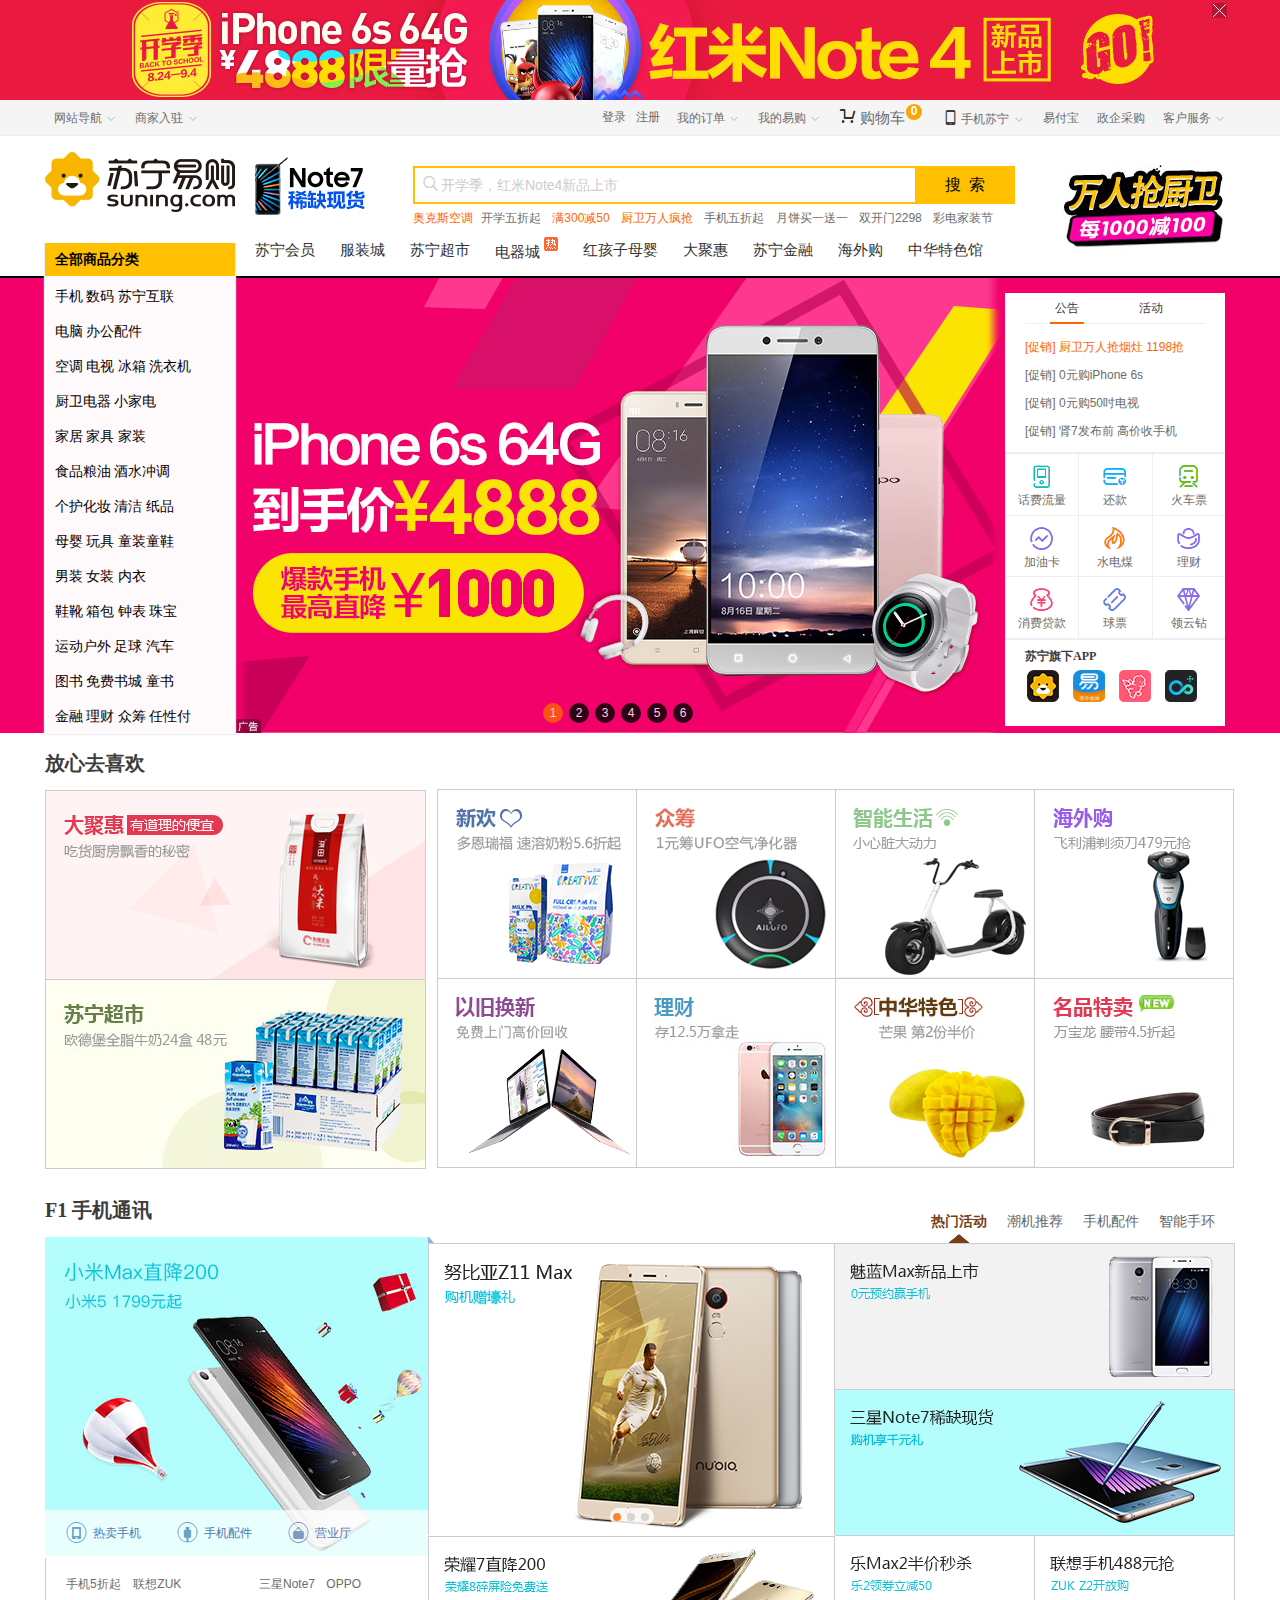
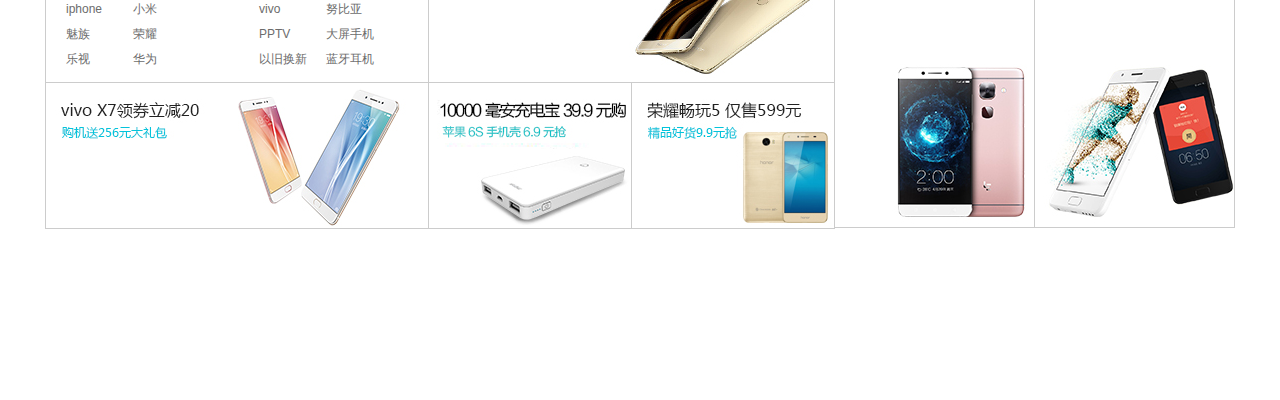
==== index.html @ fe21fd58 "提交文件" ====
<!DOCTYPE html>
<html lang="en">
<head>
	<meta charset="UTF-8">
	<title>my suning</title>
	<meta name="keywords" content="苏宁易购">
	<meta name="description" content="苏宁易购(Suning.com)网上商城 - 苏宁云商综合网上购物商城，销售传统家电、通讯数码、电脑、家居百货、服装服饰、母婴、图书、食品、保险、旅行、充值等数万类商品和服务。正品行货,全国联保,本地配送,货到付款。省钱放心上苏宁网上商城(原苏宁电器）,尽享购物乐趣！">
	<link rel="shortcut icon" href="favicon.ico">
	<link type="text/css" rel="stylesheet" href="css/index.css">
	<link type="text/css" rel="stylesheet" href="css/reset.css">
	<link rel="stylesheet" href="css/floor.css">
	<link rel="stylesheet" href="css/tolike.css">
	<script src='js/jquery-1.11.3.js'></script>
	<script src='js/jQuery_slider_index.js'></script>
	<script src='js/index.js'></script>
</head>
<body>
	<!-- 通栏广告开始 -->
	<div class="top_ad_wrapper">
		<div class="top_ad">
			<img src="img/top_ad.png">
		</div>
		<span class="close-btn"></span>
	</div>
	<!-- 通栏广告结束 -->

	<!-- 头部导航开始 -->
	<div class="user-nav-wrapper">
		<div class="user-nav" id="user-nav">
			<ul class="user-nav-left">
				<li class="menu">
					<div class="user-nav-inner">
						<a href="javascript:void(0);" class="wzdh"><span>网站导航</span> <span class="icon arr-btn">&#xe62b;</span></a>
					</div>
					<div class="submenu sitemap">
						<div class="nav-list-wrapper">
							<span class="closefont close-btn">&#xe605;</span>
							<div class="nav-list">
								<div class="nav-list-title">
									<h4>特色购物</h4>
								</div>
								<div class="nav-list-content">
									<ul>
										<li><a href="">苏宁互联</a></li>
										<li><a href="">苏宁达人</a></li>
										<li><a href="">苏宁V购</a></li>
										<li><a href="">苏宁卡</a></li>
										<li><a href="">海外购</a></li>
										<li><a href="">企业采购</a></li>
										<li><a href="">大聚会 <i class="hot"></i></a></li>
										<li><a href="">免费试用</a></li>
										<li><a href="">视频购物</a></li>
										<li><a href="">办公直通车</a></li>
										<li><a href="">以旧换新</a></li>
										<li><a href="">新发现</a></li>
										<li><a href="">二手优品</a></li>
									</ul>
								</div>
							</div>
							<div class="nav-list">
								<div class="nav-list-title">
									<h4>主题频道</h4>
								</div>
								<div class="nav-list-content">
									<ul>
										<li><a href="">电器城</a></li>
										<li><a href="">苏宁超市</a></li>
										<li><a href="">手机</a></li>
										<li><a href="">运动馆 <i class="hot"></i></a></li><br>
										<li><a href="">图书</a></li>
										<li><a href="">红孩子母婴</a></li>
										<li><a href="">美妆个护</a></li>
										<li><a href="">电脑</a></li><br>
										<li><a href="">服装城</a></li>
										<li><a href="">智能生活</a></li>
										<li><a href="">家装馆</a></li>
										<li><a href="">汽车用品</a></li>
										<li><a href="">苏宁热卖 <i class="hot"></i></a></li>
										<li><a href="">排行榜</a></li>
									</ul>
								</div>
							</div>
							<div class="nav-list">
								<div class="nav-list-title">
									<h4>生活助手</h4>
								</div>
								<div class="nav-list-content">
									<ul>
										<li><a href="">零钱包 <i class="hot"></i></a></li>
										<li><a href="">手机充值</a></li>
										<li><a href="">火车票</a></li>
										<li><a href="">转账还款</a></li>
										<li><a href="">约服务</a></li>
										<li><a href="">水电煤</a></li>
										<li><a href="">保险</a></li>
										<li><a href="">机票</a></li>
										<li><a href="">门店查询</a></li>
									</ul>
								</div>
							</div>
							<div class="nav-list">
								<div class="nav-list-title">
									<h4>会员服务</h4>
								</div>
								<div class="nav-list-content">
									<ul>
										<li><a href="">会员联盟 <i class="hot"></i></a></li>
										<li><a href="">苏宁社区</a></li>
										<li><a href="">延长保修</a></li>
										<li><a href="">免费书城</a></li>
										<li><a href="">易付宝</a></li>
										<li><a href="">苏宁理财</a></li>
										<li><a href="">苏宁金融</a></li>				
									</ul>
								</div>
							</div>
							<div class="nav-list morehot">
								<div class="nav-list-title">
									<h4>更多热点</h4>
								</div>
								<div class="nav-list-content">
									<ul>
										<li><a href="">PPTV</a></li>
										<li><a href="">客户端</a></li>
										<li><a href="">商家入驻 <i class="hot"></i></a></li>
										<li><a href="">苏宁众包</a></li>
										<li><a href="">苏宁联盟</a></li>
										<li><a href="">用户体验</a></li>
										<li><a href="">公益频道</a></li>			
										<li><a href="">校园先锋</a></li>			
										<li><a href="">苏宁加盟</a></li>			
										<li><a href="">苏宁云</a></li>			
										<li><a href="">苏宁足球</a></li>			
									</ul>
								</div>
							</div>
						</div>
					</div>
				</li>
				<li class="menu">
					<div class="user-nav-inner">
						<a href=""><span>商家入驻</span> <span class="icon arr-btn">&#xe62b;</span></a>
					</div>
					<div class="submenu shangjia">
						<div class="nav-list" style="border:0 none;">
							<div class="nav-list-content">
								<ul>
									<li><a href="">商家工具</a></li>
									<li><a href="">金融中心</a></li>
									<li><a href="">商家论坛</a></li>
									<li><a href="">培训中心</a></li>
									<li><a href="">增值服务</a></li>
								</ul>
							</div>
						</div>				
					</div>
				</li>
			</ul>
			<ul class="user-nav-right">
				<li class="menu login-wrap">
					<div class="user-nav-inner login">
						<a href="#"> 登录 </a>&nbsp; 
						<a href="#"> 注册 </a>
					</div>
				</li>
				<li class="menu">
					<div class="user-nav-inner">
						<a href="#"><span>我的订单</span> <span class="icon arr-btn">&#xe62b;</span></a>
					</div>
					<div class="submenu order">
						<div class="nav-list">
							<div class="nav-list-content">
								<ul>
									<li><a href="">待支付</a></li>
									<li><a href="">待收货</a></li>
									<li><a href="">待评价</a></li>
									<li><a href="">修改订单</a></li>
								</ul>
							</div>
						</div>				
					</div>
				</li>
				<li class="menu">
					<div class="user-nav-inner">
						<a href="#"><span>我的易购</span> <span class="icon arr-btn">&#xe62b;</span></a>
					</div>
					<div class="submenu myyigou">
						<div class="nav-list">
							<div class="nav-list-content">
								<ul>
									<li><a href=""><img src="./img/0000000000_01_60x60.jpg" alt=""></a></li>
									<li><a href="">请登录</a></li>
									<li class="daka"><a href="">点击打卡</a></li>
									<li><a href="">我的二手</a></li>
									<li><a href="">我的收藏</a></li>
									<li><a href="">我的金融</a></li>
									<li class="lianmeng"><a href="">会员联盟</a></li>
									<li><a href="">我的任性付</a></li>
									<li><a href="">我的优惠券</a></li>
								</ul>
							</div>
						</div>				
					</div>
				</li>
				<li class="cart-wrap">
					<div class="user-nav-inner">
						<a href="#" class="cart">
							<i></i>
							<span>购物车</span>
						</a>
						<span class="mark"><b>0</b></span>
					</div>
				</li>
				<li class="menu">
					<div class="user-nav-inner">
						<i class="phoneico">&#xe7eb;</i>						
						<a href="#"><span>手机苏宁</span> <span class="icon arr-btn">&#xe62b;</span></a>
					</div>
					<div class="submenu phonesuning">
						<div class="nav-list">
							<div class="nav-list-content">
								<ul>
									<li>
										<img src="./img/sn-top-code.png" alt="">
										<p>下载苏宁易购APP</p>
										<img src="./img/aoyun-text.jpg" alt="">
									</li>
									<li>
										<img src="./img/yfb-top-code.png" alt="">
										<p>扫一扫</p>
										<p>下载易付宝APP</p>
									</li>
								</ul>
								<div class="line"></div>
							</div>
						</div>				
					</div>
				</li>
				<li>
					<div class="user-nav-inner">
						<a href="#"><span>易付宝</span></a>
					</div>
				</li>
				<li>
					<div class="user-nav-inner">
						<a href=""><span>政企采购</span></a>
					</div>
				</li>
				<li class="menu">
					<div class="user-nav-inner">
					<a href="javascript:void(0);"><span>客户服务</span> <span class="icon arr-btn">&#xe62b;</span></a>
					</div>
					<div class="submenu kf">
						<div class="nav-list">
							<div class="nav-list-content">
								<ul>
									<li><a href="">帮助中心</a></li>
									<li><a href="">帮客预约</a></li>
									<li><a href="">查找门店</a></li>
									<li><a href="">退换货</a></li>
									<li><a href="">建议反馈</a></li>
									<li><a href="">在线咨询</a></li>
								</ul>
							</div>
						</div>				
					</div>
				</li>
			</ul>
		</div>
	</div>
	<!-- 头部导航结束 -->
	
	<!-- 搜索栏开始 -->
	<div class="search-wrapper"> 
	
			<div class="search-center" id="search-center">

				<!-- logo开始 -->
				<div class="logo">
					<h1><a href="">苏宁易购</a></h1>
					<h2><a href="">苏宁易购</a></h2>
				</div>
				<!--logo结束 -->

				<div class="search-box1 tb" id="search-box">
					<div class="search-box2">
						<div class="search-box3">
							<form action="">
								<input type="text" name="q" id="q" autocomplete="off" value="">
								<input type="submit" value="搜&nbsp;&nbsp;索" id="search-btn">
							</form>
							<span class="sale"> 开学季，红米Note4新品上市</span>
							<em class="glass">&#xe60f;</em>
						</div>
						<div class="search-option" id="search-option">
							<div class="history">
								<ul>
									<li class="title">最近搜索</li>	
									<li>
										<i></i>
									</li>	
								</ul>
							</div>
							<div class="hot">
								<ul>
									<li class="title">
										<span>正在热搜中</span>
										<i class="closefont">&#xe605;</i>
									</li>
									<li><a href="">三星Note7</a></li>
									<li><a href="">海信彩电</a></li>
									<li><a href="">洗衣机</a></li>
									<li><a href="">平板电脑</a></li>
									<li><a href="">月饼</a></li>
									<li><a href="">空调</a></li>
									<li><a href="">冰箱</a></li>
									<li><a href="">荣耀8</a></li>
									<li><a href="">纸尿裤</a></li>
									<li><a href="">抽纸</a></li>
									<li><a href="">餐桌</a></li>
									<li><a href="">微波炉</a></li>
									<li><a href="">洗发水</a></li>
									<li><a href="">单反</a></li>
									<li><a href="">奶粉</a></li>
									<li><a href="">小米电视</a></li>
									<li><a href="">笔记本</a></li>
									<li><a href="">抽烟机</a></li>
									<li><a href="">行车记录仪</a></li>
									<li><a href="">燃气热水器</a></li>
									<li><a href="">电饭煲</a></li>
								</ul>
							</div>
						</div>
					</div>
					<div class="search-example">
						<div class="tb-example">
						<a href="#" class="chengse">奥克斯空调</a
						><a href="#">开学五折起</a>
						<a href="#" class="chengse">满300减50</a>
						<a href="#" class="chengse">厨卫万人疯抢</a>
						<a href="#">手机五折起</a>
						<a href="#">月饼买一送一</a>
						<a href="#">双开门2298</a>
						<a href="#">彩电家装节</a></div>
					</div>
				</div>
				
				<a href="" class="search-ad"><img src="./img/147272407895040782.jpg" alt=""></a>
			</div>
			

	</div>
	<!-- 搜索栏结束 -->

	<!-- 主体部分开始 -->
	<div class="main-wrapper">
		<div class="main">
			<!-- 左侧分类开始 -->
			<div class="market-nav" id="market-nav">
				<a href="#">
					<h3 class="market-nav-header">
						全部商品分类
					</h3>
				</a>
				<ul>
					<li>
						<span><a href="#">手机</a> <a href="#">数码</a> <a href="#">苏宁互联</a></span>
						<i class="iconfont"></i>
					</li>
					<li>
						<span><a href="#">电脑</a> <a href="#">办公配件</a></span>
						<i class="iconfont">&#xe61a;</i>
					</li>
					<li>
						<span><a href="#">空调</a> <a href="#">电视</a> <a href="#">冰箱</a> <a href="#">洗衣机</a><span class="f-right"></span>
						<i class="iconfont">&#xe61a;</i>
					</li>
					<li>
						<span><a href="#">厨卫电器</a> <a href="#">小家电</a> </span>
						<i class="iconfont">&#xe61a;</i>
					</li>
					<li>
						<span><a href="#">家居</a> <a href="#">家具</a> <a href="#">家装</a></span>
						<i class="iconfont">&#xe61a;</i>
					</li>
					<li>
						<span><a href="#">食品粮油</a> <a href="#">酒水冲调</a> </span>
						<i class="iconfont">&#xe61a;</i>
					</li>
					<li>
						<span><a href="#">个护化妆</a> <a href="#">清洁</a> <a href="#">纸品</a></span>
						<i class="iconfont">&#xe61a;</i>
					</li>
					<li>
						<span><a href="#">母婴</a> <a href="#">玩具</a> <a href="#">童装童鞋</a></span>
						<i class="iconfont">&#xe61a;</i>
					</li>
					<li>
						<span><a href="#">男装</a> <a href="#">女装</a> <a href="#">内衣</a></span>
						<i class="iconfont">&#xe61a;</i>
					</li>
					<li>
						<span><a href="#">鞋靴</a> <a href="#">箱包</a> <a href="#">钟表</a> <a href="#">珠宝</a></span>
						<i class="iconfont">&#xe61a;</i>
					</li>
					<li>
						<span><a href="#">运动户外</a> <a href="#">足球</a> <a href="#">汽车</a></span>
						<i class="iconfont">&#xe61a;</i>
					</li>
					<li>
						<span><a href="#">图书</a> <a href="#">免费书城</a> <a href="#">童书</a></span>
						<i class="iconfont">&#xe61a;</i>
					</li>
					<li>
						<span><a href="#">金融</a> <a href="#">理财</a> <a href="#">众筹</a> <a href="#">任性付</a></span>
						<i class="iconfont">&#xe61a;</i>
					</li>
				</ul>
				<div class="detail" id="detail">
					<div class="sort-btn">
						<a href="">电器城</a>
						<a href="">手机频道</a>
						<a href="">数码频道</a>
						<a href="">网上营业厅</a>
						<a href="">以旧换新</a>
					</div>
					<div class="cats-list">
						<dl>
							<dt><a href="">手机通讯</a></dt>
							<dd>
								<a href="" class="chengse">【手机直降1000】</a>
								<a href="">全部手机</a>
								<a href="">iphone</a>
								<a href="">荣耀</a>
								<a href="">小米</a>
								<a href="">华为</a>
								<a href="">魅族</a>
								<a href="">oppo</a>
								<a href="" class="chengse">乐视</a>
								<a href="">vivo</a>
								<a href="">努比亚</a>
								<a href="">三星</a>
								<a href="">联想</a>
								<a href="">先锋</a>
								<a href="">PPTV</a>
								<a href="">美图</a>
								<a href="">诺基亚</a>
								<a href="">以旧换新</a>
								<a href="">大屏手机</a>
								<a href="">双卡双待</a>
							</dd>
						</dl>
						<dl>
							<dt><a href="">手机配件</a></dt>
							<dd>
								<a href="">电池/移动电源</a>
								<a href="" class="chengse">蓝牙耳机</a>
								<a href="">充电器/数据线</a>
								<a href="">手机耳机</a>
								<a href="">保护壳/膜</a>
								<a href="">贴膜</a>
								<a href="">存储卡</a>
								<a href="" class="chengse">iphone配件</a>
								<a href="">创意配件</a>
								<a href="">手机饰品</a>
								<a href="">便携/无线音箱</a>
								<a href="">拍照配件</a>
							</dd>
						</dl>
						<dl>
							<dt><a href="">苏宁互联</a></dt>
							<dd>
								<a href="">选号中心</a>
								<a href="">手机靓号</a>
							</dd>
						</dl>
						<dl>
							<dt><a href="">营业厅</a></dt>
							<dd>
								<a href="" class="chengse">【1元得500M流量】</a>
								<a href="">购机送费</a>
								<a href="">选号码</a>
								<a href="">办套餐</a>
								<a href="">宽带</a>
								<a href="">充值</a>
								<a href="">中国移动</a>
								<a href="">中国联通</a>
								<a href="">中国电信</a>
							</dd>
						</dl>
						<dl>
							<dt><a href="">摄影摄像</a></dt>
							<dd>
								<a href="" class="chengse">单反</a>
								<a href="">微单/单电</a>
								<a href="">数码相机</a>
								<a href="" class="chengse">拍立得</a>
								<a href="">摄像机</a>
								<a href="">镜头</a>
								<a href="">运动相机</a>
								<a href="">户外器材</a>
							</dd>
						</dl>
						<dl>
							<dt><a href="">数码配件</a></dt>
							<dd>
								<a href="" class="chengse">储存卡</a>
								<a href="">读卡器</a>
								<a href="">三脚架/云台</a>
								<a href="">摄影包</a>
								<a href="">滤镜</a>
								<a href="">电池/充电器</a>
								<a href="">闪光灯/手柄</a>
								<a href="">清洁工具</a>
								<a href="">机身附件</a>
							</dd>
						</dl>
						<dl>
							<dt><a href="">智能设备</a></dt>
							<dd>
								<a href="">智能手环</a>
								<a href="">智能手表</a>
								<a href="" class="chengse">VR眼镜</a>
								<a href="">运动追踪</a>
								<a href="">智能防丢</a>
								<a href="">智能家居</a>
								<a href="">体感车</a>
								<a href="" class="chengse">无人机</a>
							</dd>
						</dl>
						<dl>
							<dt><a href="">影音电子</a></dt>
							<dd>
								<a href="" class="chengse">耳机/耳麦</a>
								<a href="">MP3/MP4</a>
								<a href="">录音笔</a>
								<a href="">收音/收录机</a>
								<a href="">影音附件</a>
							</dd>
						</dl>
						<dl>
							<dt><a href="">电子教育</a></dt>
							<dd>
								<a href="" class="chengse">学生电脑</a>
								<a href="">点读机/点读笔</a>
								<a href="">复读机</a>
								<a href="">学习机</a>
								<a href="">电子书</a>
								<a href="">电子词典</a>
							</dd>
						</dl>
					</div>
					<div class="showing">
						<div class="brandlist">
							<a href=""><img src="./img/147264336335293264.jpg" alt="努比亚"></a>
							<a href=""><img src="./img/147269158532437663.jpg" alt="三星"></a>	
							<a href=""><img src="./img/146181139472405665.jpg" alt="卡西欧"></a>
							<a href=""><img src="./img/146181299489235106.jpg" alt="苹果"></a>		
							<a href=""><img src="./img/146181302757184816.jpg" alt="荣耀"></a>
							<a href=""><img src="./img/146181304872007180.jpg" alt="小米"></a>
						</div>
						<div class="adlist">
							<a href=""><img src="./img/146425383734263434.jpg" alt=""></a>
							<a href=""><img src="./img/147321131496622695.png" alt=""></a>
						</div>
					</div>
				</div>
			</div>
			<!-- 左侧分类结束 -->

			<!-- 右侧上导航开始 -->
			<div class="main-section-header">
				<ul>
					<li><a href="">苏宁会员</a></li>
					<li><a href="">服装城</a></li>
					<li><a href="">苏宁超市</a></li>
					<li><a href="">电器城 <i class="hot"></i></a></li>
					<li><a href="">红孩子母婴</a></li>
					<li><a href="">大聚惠</a></li>
					<li><a href="">苏宁金融</a></li>
					<li><a href="">海外购</a></li>
					<li><a href="">中华特色馆</a></li>
				</ul>
			</div>
			<!-- 右侧上导航结束 -->
			
			<!-- 右侧选项区域开始 -->
			<div class="main-section-right">
				<div class="tabContainer" id="tab">
		            <ul class="tab-title">
		                 <li class="select">公告</li>
		                 <li>活动</li>
		            </ul>
		            <i class="tab-line"></i>
		            <div class="tabBody">
		                <div>
		                    <ul>
		                		<li><a href="" style="color:#f60">[促销] 厨卫万人抢烟灶 1198抢</a></li>
		                		<li><a href="">[促销] 0元购iPhone 6s</a></li>
		                		<li><a href="">[促销] 0元购50吋电视</a></li>
		                		<li><a href="">[促销] 肾7发布前 高价收手机</a></li>
		                	</ul>
		                </div>
		                <div>
		                    <ul>
		                		<li><a href="">[头条] 苏宁足球俱乐部官方旗舰店</a></li>
		                		<li><a href="">[促销] 自行车333元起</a></li>
		                		<li><a href="">[众筹] 江苏五虎将，年票优先购</a></li>
		                		<li><a href="">[促销] 运动大牌3折起</a></li>
		                	</ul>
		                </div>
		            </div>
		        </div>
		        <ul class="quick-btn">
		        	<li><i class="quick-1"></i><a href="">话费流量</a></li>
		        	<li><i class="quick-2"></i><a href="">还款</a></li>
		        	<li><i class="quick-3"></i><a href="">火车票</a></li>
		        	<li><i class="quick-4"></i><a href="">加油卡</a></li>
		        	<li><i class="quick-5"></i><a href="">水电煤</a></li>
		        	<li><i class="quick-6"></i><a href="">理财</a></li>
		        	<li><i class="quick-7"></i><a href="">消费贷款</a></li>
		        	<li><i class="quick-8"></i><a href="">球票</a></li>
		        	<li><i class="quick-9"></i><a href="">领云钻</a></li>
		        </ul>
		        <div class="app-down">
		        	<p>苏宁旗下APP</p>
		        	<ul class="app-list" id="app-list">
		        		<li class="snyg">
		        			<span></span>
		        			<div>
		        				<img src="./img/146872584048782871.png" alt="苏宁易购">
		        				<p>客户端新人享199礼包</p>
		        				<i class="arr-down"></i>
		        			</div>
		        		</li>
		        		<li class="yfb">
		        			<span></span>
		        			<div>
		        				<img src="./img/146172706726377887.jpg" alt="易付宝">
		        				<p>易付宝不只是支付</p>
		        				<i class="arr-down"></i>
		        			</div>
		        		</li>
		        		<li class="baby">
		        			<span></span>
		        			<div>
		        				<img src="./img/146168004891486658.jpg" alt="redbaby">
		        				<p>正品专业母婴购物app</p>
		        				<i class="arr-down"></i>
		        			</div>
		        		</li>
		        		<li class="snzn">
		        			<span></span>
		        			<div>
		        				<img src="./img/146825369581882668.jpg" alt="苏宁智能">
		        				<p>苏宁智能</p>
		        				<i class="arr-down"></i>
		        			</div>
		        		</li>
		        	</ul>
		        </div>
			</div>
			<!-- 右侧选项区域结束 -->
		</div>
		
		<!-- 轮播 开始 -->
		<div class="slider-wrapper" id="slider-wrapper">
			<div class="box-wrapper">
				<div class="btn-left"></div>
				<div class="btn-right"></div>
				<ul class="box">
					<li><a href=""><img src="./img/1.jpg" alt=""></a></li>
					<li><a href=""><img src="./img/2.jpg" alt=""></a></li>
					<li><a href=""><img src="./img/3.jpg" alt=""></a></li>
					<li><a href=""><img src="./img/4.jpg" alt=""></a></li>
					<li><a href=""><img src="./img/5.jpg" alt=""></a></li>
					<li><a href=""><img src="./img/6.jpg" alt=""></a></li>
				</ul>
			</div>
			<div class="footer">
			</div>
		</div>
		<!-- 轮播 结束 -->
	</div>
	<!-- 主体部分结束 -->
	
	<!-- 放心去喜欢开始 -->
	<div class="tolike">
		<h3>放心去喜欢</h3>
		<div class="side">
			<a href="">
				<img src="./img/147340704390266638.jpg" alt="">
			</a>
			<a href="">
				<img src="./img/147341729529774207.jpg" class="enter" alt="">
			</a>
		</div>
		<ul class="main-option">
			<li><a href=""><img src="./img/147340250330084864.jpg" alt=""></a></li> 
			<li><a href=""><img src="./img/147341001737691351.jpg" alt=""></a></li>
			<li><a href=""><img src="./img/147341640607218420.jpg" alt=""></a></li>
			<li><a href=""><img src="./img/147341027061747127.jpg" alt=""></a></li>
			<li><a href=""><img src="./img/147338824619661376.jpg" alt=""></a></li>
			<li><a href=""><img src="./img/147341016858342107.jpg" alt=""></a></li>
			<li><a href=""><img src="./img/147342241134947376.jpg" alt=""></a></li>
			<li><a href=""><img src="./img/147307185699506355.jpg" alt=""></a></li>
		</ul>
	</div>
	<!-- 放心去喜欢结束 -->

	<!-- 一楼开始 -->
	<div class="floor">
		<div class="floor-hd">
			<h3>F1 手机通讯</h3>
			<ul id="option-tab">
				<li class="hover-font up-arr">热门活动</li>
				<li>潮机推荐</li>
				<li>手机配件</li>
				<li>智能手环</li>
			</ul>
		</div>
		<div class="floor-main" id="floor-main">
			<!-- 左边广告开始 -->
			<div class="side">
				<a href="" class="side-img">
					<img src="./img/147341263085601530.jpg" alt="">
				</a>
				<ul class="options">
					<li class="one">
						<a href="">
							<em>热卖手机</em>
						</a>
					</li>
					<li class="two">
						<a href="">
							<em>手机配件</em>
						</a>
					</li>
					<li class="three">
						<a href="">
							<em>营业厅</em>
						</a>
					</li>
				</ul>
				<div class="hot-wrap">
					<div class="hot-item-l">
						<a href="">手机5折起</a>
						<a href="">联想ZUK</a>
						<a href="">iphone</a>
						<a href="">小米</a>
						<a href="">魅族</a>
						<a href="">荣耀</a>
						<a href="">乐视</a>
						<a href="">华为</a>
					</div>
					<div class="hot-item-r">
						<a href="">三星Note7</a>
						<a href="">OPPO</a>
						<a href="">vivo</a>
						<a href="">努比亚</a>
						<a href="">PPTV</a>
						<a href="">大屏手机</a>
						<a href="">以旧换新</a>
						<a href="">蓝牙耳机</a>
					</div>
				</div>
				<div class="last-img" id="last-img">
					<a href="">
						<img src="./img/147341276972073541.jpg" alt="">
					</a>
				</div>
			</div>
			<!-- 左边广告结束 -->
			<!-- 右侧开始 -->
			<div class="main-content1 maincontent">
				<div class="slider-wrap" id="slider-wrap">
					<div class="box-wrapper">
						<div class="btn-left"></div>
						<div class="btn-right"></div>
						<ul class="box">
							<li><a href=""><img src="./img/147332087200362410.jpg" alt=""></a></li>
							<li><a href=""><img src="./img/147341606093234832.jpg" alt=""></a></li>
							<li><a href=""><img src="./img/147340784308055788.jpg" alt=""></a></li>
						</ul>
					</div>
					<div class="footer">
					</div>
				</div>
				<ul class="col1">
					<li class="pic1">
						<a href="">
							<img src="./img/147340677508433067.jpg" alt="">
						</a>
					</li>
					<li class="pic2">
						<a href="">
							<img src="./img/147349289765679878.jpg" alt="">
						</a>
					</li>
					<li class="pic3">
						<a href="">
							<img src="./img/147332093015860093.jpg" alt="">
						</a>
					</li>
				</ul>
				<ul class="col2">
					<li class="pic1">
						<a href="">
							<img src="./img/147341281721554275.jpg" alt="">
						</a>
					</li>
					<li class="pic2">
						<a href="">
							<img src="./img/147341330870112776.jpg" alt="">
						</a>
					</li>
					<li class="pic3">
						<a href="">
							<img src="./img/147340682052752543.jpg" alt="">
						</a>
					</li>
					<li class="pic4">
						<a href="">
							<img src="./img/147341309544808481.jpg" alt="">
						</a>
					</li>
				</ul>
			</div>
			<div class="main-content2 maincontent" style="display:none">
				<ul class="comlist">
					<li>
						<p class="comlist-img">
							<a href="">
								<img src="./img/0000000000-000000000134003091_1_200x200.jpg" alt="">
							</a>
						</p>
						<p class="txtlink">
							<a href="">Apple iPhone 6s 16GB 玫瑰金色 移动联通电信4G手机</a>
						</p>
						<p class="price">
							<strong>￥4188.00</strong>
						</p>
					</li>
					<li class="no-lline">
						<p class="comlist-img">
							<a href="">
								<img src="./img/0000000000-000000000134003755_1_200x200.jpg" alt="">
							</a>
						</p>
						<p class="txtlink">
							<a href="">Apple iPhone 6s 64GB 玫瑰金色 移动联通电信4G手机</a>
						</p>
						<p class="price">
							<strong>￥4878.00</strong>
						</p>
					</li>
					<li class="no-lline">
						<p class="comlist-img">
							<a href="">
								<img src="./img/0000000000-000000000123129119_1_200x200.jpg" alt="">
							</a>
						</p>
						<p class="txtlink">
							<a href="">Apple iPhone 5s 16GB 银色 移动联通4G手机</a>
						</p>
						<p class="price">
							<strong>暂无报价</strong>
						</p>
					</li>
					<li class="no-lline">
						<p class="comlist-img">
							<a href="">
								<img src="./img/0000000000-000000000150840676_1_200x200.jpg" alt="">
							</a>
						</p>
						<p class="txtlink">
							<a href="">魅蓝3 白色16GB 全网通公开版</a>
						</p>
						<p class="price">
							<strong>￥599.00</strong>
						</p>
					</li>
					<li class="no-uline">
						<p class="comlist-img">
							<a href="">
								<img src="./img/0000000000-000000000154422673_1_200x200.jpg" alt="">
							</a>
						</p>
						<p class="txtlink">
							<a href="">乐视（Le）乐2（X620）32GB 金色 移动联通电信4G手机 双卡</a>
						</p>
						<p class="price">
							<strong>暂无报价</strong>
						</p>
					</li>
					<li class="no-uline no-lline">
						<p class="comlist-img">
							<a href="">
								<img src="./img/0000000000-000000000129675798_1_200x200.jpg" alt="">
							</a>
						</p>
						<p class="txtlink">
							<a href="">荣耀7移动/联通双4G（冰河银）双卡双待（PLK-UL00）（3GB）</a>
						</p>
						<p class="price">
							<strong>￥1399.00</strong>
						</p>
					</li>
					<li class="no-uline no-lline">
						<p class="comlist-img">
							<a href="">
								<img src="./img/0000000000-000000000142929290_1_200x200.jpg" alt="">
							</a>
						</p>
						<p class="txtlink">
							<a href="">华为荣耀畅玩4X（Che1-CL20）晨曦金 全网通4G手机 </a>
						</p>
						<p class="price">
							<strong>￥799.00</strong>
						</p>
					</li>
					<li class="no-uline no-lline">
						<p class="comlist-img">
							<a href="">
								<img src="./img/0000000000-000000000157108328_1_200x200.jpg" alt="">
							</a>
						</p>
						<p class="txtlink">
							<a href="">努比亚（nubia）大牛5 Z11Max (NX523J) 银色 4+64G</a>
						</p>
						<p class="price">
							<strong>￥1999.00</strong>
						</p>
					</li>
				</ul>
			</div>
			<div class="main-content2 maincontent" style="display:none">
				<ul class="comlist">
					<li>
						<p class="comlist-img">
							<a href="">
								<img src="./img/000000000144695264_1.jpg" alt="">
							</a>
						</p>
						<p class="txtlink">
							<a href="">倍斯特 20000毫安 BST-0181罗伯特 白色 移动电源/充电宝</a>
						</p>
						<p class="price">
							<strong>￥79.00</strong>
						</p>
					</li>
					<li class="no-lline">
						<p class="comlist-img">
							<a href="">
								<img src="./img/000000000132245527_1.jpg" alt="">
							</a>
						</p>
						<p class="txtlink">
							<a href="">ROMOSS罗马仕sense4 10400mAh 超智能移动电源充电器</a>
						</p>
						<p class="price">
							<strong>￥69.90</strong>
						</p>
					</li>
					<li class="no-lline">
						<p class="comlist-img">
							<a href="">
								<img src="./img/0000000000-000000000137086408_1_200x200.jpg" alt="">
							</a>
						</p>
						<p class="txtlink">
							<a href="">品胜苹果数据充电线Apple Lightning(1000mm)【适用于苹果手机】</a>
						</p>
						<p class="price">
							<strong>￥19.90</strong>
						</p>
					</li>
					<li class="no-lline">
						<p class="comlist-img">
							<a href="">
								<img src="./img/0000000000-000000000151692408_1_200x200.jpg" alt="">
							</a>
						</p>
						<p class="txtlink">
							<a href="">乔威（JOWAY） H-02无线运动蓝牙耳机挂耳式4.1 迷你耳塞入</a>
						</p>
						<p class="price">
							<strong>￥39.00</strong>
						</p>
					</li>
					<li class="no-uline">
						<p class="comlist-img">
							<a href="">
								<img src="./img/000000000131544301_1.jpg" alt="">
							</a>
						</p>
						<p class="txtlink">
							<a href="">三星(SAMSUNG) MicroSD存储卡 32G(CLASS10 UHS-1 </a>
						</p>
						<p class="price">
							<strong>￥47.90</strong>
						</p>
					</li>
					<li class="no-uline no-lline">
						<p class="comlist-img">
							<a href="">
								<img src="./img/0000000000-000000000159383885_1_200x200.jpg" alt="">
							</a>
						</p>
						<p class="txtlink">
							<a href="">魅族（MEIZU）EP51 磁吸式专业运动蓝牙耳机 红黑色</a>
						</p>
						<p class="price">
							<strong>￥269.00</strong>
						</p>
					</li>
					<li class="no-uline no-lline">
						<p class="comlist-img">
							<a href="">
								<img src="./img/0000000000-000000000140260154_1_200x200.jpg" alt="">
							</a>
						</p>
						<p class="txtlink">
							<a href="">黑客高清钢化玻璃膜iphone 6S</a>
						</p>
						<p class="price">
							<strong>￥9.90</strong>
						</p>
					</li>
					<li class="no-uline no-lline">
						<p class="comlist-img">
							<a href="">
								<img src="./img/000000000128852339_1.jpg" alt="">
							</a>
						</p>
						<p class="txtlink">
							<a href="">华为原装线控带麦半入耳式耳机AM116</a>
						</p>
						<p class="price">
							<strong>￥69.00</strong>
						</p>
					</li>
				</ul>
			</div>
			<div class="main-content2 maincontent" style="display:none">
				<ul class="comlist">
					<li>
						<p class="comlist-img">
							<a href="">
								<img src="./img/000000000142180768_1.jpg" alt="">
							</a>
						</p>
						<p class="txtlink">
							<a href="">暴风魔镜4Android版 VR眼镜 虚拟现实智能设备(白） </a>
						</p>
						<p class="price">
							<strong>￥179.00</strong>
						</p>
					</li>
					<li class="no-lline">
						<p class="comlist-img">
							<a href="">
								<img src="./img/0000000000-000000000169363822_1.jpg" alt="">
							</a>
						</p>
						<p class="txtlink">
							<a href="">Amazfit Huami 运动手表</a>
						</p>
						<p class="price">
							<strong>￥799.00</strong>
						</p>
					</li>
					<li class="no-lline">
						<p class="comlist-img">
							<a href="">
								<img src="./img/0000000000-000000000153904048_1_200x200.jpg" alt="">
							</a>
						</p>
						<p class="txtlink">
							<a href="">糖猫（E1） 儿童电话手表 好友版儿童智能手表 GPS定位</a>
						</p>
						<p class="price">
							<strong>￥389.00</strong>
						</p>
					</li>
					<li class="no-lline">
						<p class="comlist-img">
							<a href="">
								<img src="./img/0000000000-000000000165813277_1_200x200.jpg" alt="">
							</a>
						</p>
						<p class="txtlink">
							<a href="">Garmin佳明fenix3 HR飞耐时3 HR光电心率GPS登山跑步游泳</a>
						</p>
						<p class="price">
							<strong>￥5680.00</strong>
						</p>
					</li>
					<li class="no-uline">
						<p class="comlist-img">
							<a href="">
								<img src="./img/000000000139145215_1.jpg" alt="">
							</a>
						</p>
						<p class="txtlink">
							<a href="">HUAWEI智能手表 平尾真皮表带（黑色）</a>
						</p>
						<p class="price">
							<strong>￥1788.00</strong>
						</p>
					</li>
					<li class="no-uline no-lline">
						<p class="comlist-img">
							<a href="">
								<img src="./img/000000000134582140_1.jpg" alt="">
							</a>
						</p>
						<p class="txtlink">
							<a href="">乐心手环 Mambo-1（黑色） </a>
						</p>
						<p class="price">
							<strong>￥99.00</strong>
						</p>
					</li>
					<li class="no-uline no-lline">
						<p class="comlist-img">
							<a href="">
								<img src="./img/0000000000-000000000167972641_1.jpg" alt="">
							</a>
						</p>
						<p class="txtlink">
							<a href="">bong 3 智能心率手环 </a>
						</p>
						<p class="price">
							<strong>￥169.00</strong>
						</p>
					</li>
					<li class="no-uline no-lline">
						<p class="comlist-img">
							<a href="">
								<img src="./img/0000000000-000000000152062034_1_200x200.jpg" alt="">
							</a>
						</p>
						<p class="txtlink">
							<a href="">华为Talkband B3智能手环 商务版 （摩卡棕)</a>
						</p>
						<p class="price">
							<strong>￥1199.00</strong>
						</p>
					</li>
				</ul>
			</div>
			<!-- 右侧结束 -->
		</div>
	</div>
	<!-- 一楼结束 -->
	<script src="js/Tab-option.js"></script>
</body>
</html>
---- css/index.css ----
﻿@charset "utf-8";
html{color:#000;background:#FFF}body,div,dl,dt,dd,ul,ol,li,h1,h2,h3,h4,h5,h6,pre,code,form,fieldset,legend,input,textarea,p,blockquote,th,td{margin:0;padding:0}table{border-collapse:collapse;border-spacing:0}fieldset,img{border:0}address,caption,cite,code,dfn,em,strong,th,var{font-style:normal;font-weight:normal}ol,ul{list-style:none}caption,th{text-align:left}h1,h2,h3,h4,h5,h6{font-size:100%;font-weight:normal}q:before,q:after{content:''}abbr,acronym{border:0;font-variant:normal}sup{vertical-align:text-top}sub{vertical-align:text-bottom}input,textarea,select{font-family:inherit;font-size:inherit;font-weight:inherit;*font-size:100%}legend{color:#000}#yui3-css-stamp.cssreset{display:none}

body {
    color: #3C3C3C;
    -webkit-font-smoothing: antialiased;  /*让文字在浏览器中显示得更圆滑*/
/*    overflow-x: hidden;*/
    height: 2000px;
    overflow-x: hidden;
}
body, button, input, select, textarea {
    font: 12px/1.5 tahoma,arial,'Hiragino Sans GB','\5b8b\4f53',sans-serif;
    /*font: font-style font-weight font-size/line-height font-family*/
}
img{
	display: block;
}
a{
	color:#6c6c6c;
	font-size:12px;
	text-decoration: none;
}
a:hover{
	color:#f60;
	text-decoration: underline;
}
.chengse{
	color: #f60 !important;
}

/*图标字体*/
@font-face {font-family: 'icon';
    src: url('font/iconfont.eot'); /* IE9*/
    src: url('font/iconfont.eot?#iefix') format('embedded-opentype'), /* IE6-IE8 */
    url('font/iconfont.woff') format('woff'), /* chrome、firefox */
    url('font/iconfont.ttf') format('truetype'), /* chrome、firefox、opera、Safari, Android, iOS 4.2+*/
    url('font/iconfont.svg#iconfont') format('svg'); /* iOS 4.1- */
}
@font-face {font-family: 'iconfont';
    src: url('iconfont/iconfont.eot'); /* IE9*/
    src: url('iconfont/iconfont.eot?#iefix') format('embedded-opentype'), /* IE6-IE8 */
    url('iconfont/iconfont.woff') format('woff'), /* chrome、firefox */
    url('iconfont/iconfont.ttf') format('truetype'), /* chrome、firefox、opera、Safari, Android, iOS 4.2+*/
    url('iconfont/iconfont.svg#iconfont') format('svg'); /* iOS 4.1- */
}
@font-face {font-family: 'closefont';
    src: url('close/iconfont.eot'); /* IE9*/
    src: url('close/iconfont.eot?#iefix') format('embedded-opentype'), /* IE6-IE8 */
    url('close/iconfont.woff') format('woff'), /* chrome、firefox */
    url('close/iconfont.ttf') format('truetype'), /* chrome、firefox、opera、Safari, Android, iOS 4.2+*/
    url('close/iconfont.svg#iconfont') format('svg'); /* iOS 4.1- */
}
@font-face {font-family: 'phoneico';
    src: url('phone/iconfont.eot'); /* IE9*/
    src: url('phone/iconfont.eot?#iefix') format('embedded-opentype'), /* IE6-IE8 */
    url('phone/iconfont.woff') format('woff'), /* chrome、firefox */
    url('phone/iconfont.ttf') format('truetype'), /* chrome、firefox、opera、Safari, Android, iOS 4.2+*/
    url('phone/iconfont.svg#iconfont') format('svg'); /* iOS 4.1- */
}
@font-face {font-family: 'glass';
    src: url('glass/iconfont.eot'); /* IE9*/
    src: url('glass/iconfont.eot?#iefix') format('embedded-opentype'), /* IE6-IE8 */
    url('glass/iconfont.woff') format('woff'), /* chrome、firefox */
    url('glass/iconfont.ttf') format('truetype'), /* chrome、firefox、opera、Safari, Android, iOS 4.2+*/
    url('glass/iconfont.svg#iconfont') format('svg'); /* iOS 4.1- */
}

.icon{
	font-family:'icon';
}
.iconfont{
	font-family: 'iconfont';
}
.closefont{
  font-family:"closefont" !important;
  font-size:14px;
  font-style:normal;
  -webkit-font-smoothing: antialiased;
  -webkit-text-stroke-width: 0.2px;
  -moz-osx-font-smoothing: grayscale;
}
.phoneico{
  font-family:"phoneico" !important;
  font-size:15px;
  font-style:normal;
  -webkit-font-smoothing: antialiased;
  -webkit-text-stroke-width: 0.2px;
  -moz-osx-font-smoothing: grayscale;
}
.glass{
  font-family:"glass" !important;
  font-size:15px;
  font-style:normal;
  -webkit-font-smoothing: antialiased;
  -webkit-text-stroke-width: 0.2px;
  -moz-osx-font-smoothing: grayscale;
}

/*通栏广告开始*/
.top_ad_wrapper{
	min-width: 1205px;
	position: relative;
}
.top_ad_wrapper .top_ad{
	width: 100%;
	min-width: 1190px;
	position: relative;
	height: 100px;
	background-color: #ea1940;
	z-index: 9998;
}
.top_ad_wrapper .top_ad img{
	position: absolute;
	left: 50%;
	margin-left: -595px;
}
.top_ad_wrapper span{
	position: absolute;
    top: 3px;
    right: 53px;
    width: 15px;
    height: 15px;
    overflow: hidden;
    background: url("../img/indexNew-bg.png-v=b5a55.png") -106px -145px;
    transform-origin: 50% 50%;
	-webkit-transform-origin: 50% 50%;
	z-index: 9999;
}
.top_ad_wrapper span:hover{
	background: url("../img/indexNew-bg.png-v=b5a55.png") -121px -145px;
}
.top_ad_wrapper span.click{
	background: url("../img/indexNew-bg.png-v=b5a55.png") -106px -159px;
	transform: rotate(-90deg);
	-webkit-transform: rotate(-90deg);
}
.top_ad_wrapper span.click:hover{
	background: url("../img/indexNew-bg.png-v=b5a55.png") -121px -159px;
}
/*通栏广告结束*/

/*头部导航部分start*/
.user-nav-wrapper{
	width:100%;
	height:35px;
	border-bottom:1px solid #eeeeee;
	background-color: #f5f5f5;
}
.user-nav-wrapper .user-nav{
	width:1190px;
	height:35px;
	line-height:35px;
	margin:0 auto;
}
.user-nav-wrapper .user-nav-left li{
	float:left;
}
.user-nav-wrapper .user-nav-right{
	float:right;
}
.user-nav-wrapper .user-nav-right li{
	float:left;
}
.user-nav-wrapper .user-nav-inner{
	border:1px solid transparent;
	border-bottom: 0 none;
	padding:0 8px;
	position: relative;
	z-index: 1000;
	line-height: 34px;
}
.user-nav-wrapper .user-nav-inner i{
	font-style:normal;
}
.user-nav-wrapper .user-nav-right,.user-nav-left li{
	position: relative;
}
.user-nav-wrapper .submenu{
	border:1px solid #ddd;
	padding: 5px 0;
	position: absolute;
	top: 35px;
	background-color: #fff;
	display: none;
	z-index: 999;
}
.user-nav-wrapper .submenu a{
	display: block;
	line-height: 28px;
	padding:0 10px;
	white-space: nowrap;
}
.user-nav-wrapper .submenu a:hover{
	color: #f60;
}
.user-nav-wrapper .active .submenu{
	display: none;
}
.user-nav-wrapper .active .user-nav-inner{
	background-color: #fff;
	border-left: 1px solid #ddd;
	border-right: 1px solid #ddd;
	padding:0 8px;
}
.user-nav-wrapper .user-nav-inner .wzdh:hover{
	text-decoration: none;
	color: #6c6c6c;
	cursor: default;
}
.user-nav-wrapper .sitemap .nav-list-wrapper{
	width: 990px;
	padding-top: 10px;
	height: 220px;
}
.user-nav-wrapper .sitemap .nav-list-wrapper .close-btn{
	width: 30px;
	height: 30px;
	line-height: 30px;
	text-align: center;
	cursor: pointer;
	display: inline-block;
	vertical-align: middle;
	transform-origin: 50% 50%;
	-webkit-transform-origin: 50% 50%;
	-webkit-transition: transform .2s ease-in;
	-moz-transition: transform .2s ease-in;
	-o-transition: transform .2s ease-in;
	transition: transform .2s ease-in;
}
.user-nav-wrapper .sitemap .nav-list-wrapper .close-btn:hover{
	transform: rotate(-180deg);
	-webkit-transform: rotate(-180deg);
	color: #f60;
}
.user-nav-wrapper .sitemap .nav-list{
	width: 190px;
	display: inline-block;
	float: left;
	border-right: 1px solid #eee;
	line-height: 30px;
}
.user-nav-wrapper .shangjia .nav-list{
	border: 0 none;
	width: 160px;
}
.user-nav-wrapper .sitemap .nav-list .nav-list-title h4{
	font-family: "Microsoft Yahei";
	font-size: 14px;
	margin-left: 20px;
}
.user-nav-wrapper .sitemap .nav-list .nav-list-content li i{
	display: inline-block;
	width: 14px;
	height: 14px;
	background: url(../img/npbg.png) 0px -205px;
}
.user-nav-wrapper .sitemap .nav-list-content li{
	width: 40%;
	height: 25px;
	margin-left: 10px;
}
.user-nav-wrapper .sitemap .morehot{
	border-right: 0 none;
}
.user-nav-wrapper .user-nav-inner span.arr-btn{
	color: #bbb;
	display: inline-block;
	width: 12px;
	transform-origin: 50% 50%;
	-webkit-transform-origin: 50% 50%;
	-webkit-transition: transform .2s ease-in;
	-moz-transition: transform .2s ease-in;
	-o-transition: transform .2s ease-in;
	transition: transform .2s ease-in;

}
.user-nav-wrapper .active.menu:hover .user-nav-inner .arr-btn{
	transform: rotate(-180deg);
	-webkit-transform: rotate(-180deg);
}
.user-nav-wrapper .user-nav-right .user-nav-inner.login{
	border: 0 none;
}
.user-nav-wrapper .user-nav-right .user-nav-inner.login:hover{
	background-color: #eee;
}
.user-nav-wrapper .user-nav-right .menu .order{
	width: 80px;
}
.user-nav-wrapper .user-nav-right .menu .myyigou{
	width: 170px;
}
.user-nav-wrapper .user-nav-right .menu .myyigou li{
	width: 45%;
}
.user-nav-wrapper .user-nav-right .menu .myyigou img{
	width: 58px;
	height: 58px;
	border: 1px solid #ccc;
}
.user-nav-wrapper .user-nav-right .menu .myyigou .daka{
	margin-left: 10px;
}
.user-nav-wrapper .user-nav-right .menu .myyigou .daka a{
	color: #fff;
	height: 23px;
	border-radius: 5px;
	background-color: #f60;
	line-height: 23px;
	margin:5px 0;
	text-align: center;
}
.user-nav-wrapper .user-nav-right .menu .myyigou .daka a:hover{
	text-decoration: none;
}
.user-nav-wrapper .user-nav-right .menu .myyigou .lianmeng{
	background: url(../img/mangguo.png) right center no-repeat;
}
.user-nav-wrapper .user-nav-right .user-nav-inner .cart{
	font-family: "Microsoft Yahei";
	font-size: 15px;
}
.user-nav-wrapper .user-nav-right .user-nav-inner .cart i{
	background: url(../img/cart.png) 0 0  no-repeat;
	display: inline-block;
	width: 17px;
	height: 14px;
}
.user-nav-wrapper .user-nav-right .user-nav-inner .cart:hover i{
	background: url(../img/cart-f60.png) 0 0  no-repeat;
}
.user-nav-wrapper .user-nav-right .user-nav-inner .mark{
	display: inline-block;
    position: relative;
    right: 3px;
    top: -8px;
    height: 16px;
    line-height: 15px;
    z-index: 300;
    font-size: 12px;
}
.user-nav-wrapper .user-nav-right .user-nav-inner .mark b{
    display: inline-block;
    height: 16px;
    min-width: 8px;
    padding: 0 4px;
    text-align: center;
    z-index: 10;
    color: #FFF;
    border-radius: 8px;
    background: #f7a705;
}
.user-nav-wrapper .user-nav-right .menu .phonesuning{
	width: 354px;
	left: 300px;
	line-height: 20px;
}
.user-nav-wrapper .user-nav-right .menu .phonesuning .nav-list-content{
	position: relative;
}
.user-nav-wrapper .user-nav-right .menu .phonesuning li{
	text-align: center;
	padding: 15px;
	padding-bottom: 0;
}
.user-nav-wrapper .user-nav-right .menu .phonesuning li img{
	width: 147px;
}
.user-nav-wrapper .user-nav-right .menu .phonesuning .line{
	width: 1px;
	height: 103px;
	margin: 10px;
	background-color: #ccc;
	position: absolute;
	top: 25px;
	left: 165px;
}
.user-nav-wrapper .user-nav-right .menu .kf {
	width: 170px;
	right: 0px;
}
.user-nav-wrapper .user-nav-right .menu .kf li{
	width: 45%;
}
/*头部导航部分end*/


/*搜索栏开始*/
.search-wrapper{
	width:100%;
	background-color: #fff;
	height: 100px;
	padding-top: 30px;
	padding-bottom: 10px;
	position: relative;
}
.search-wrapper .search-center{
	width: 1190px;
	margin:0 auto;
	height: 100px;
	position: relative;
}
.search-wrapper .search-center .logo{
	width: 230px;
    float: left;
}
.search-wrapper .search-center .logo h1 {
	display: block;
	text-indent: -9999em;
}
.search-wrapper .search-center .logo h1 a {
	position: absolute;
	left: 0px;
	top: -29px;
	display: block;
	width: 190px;
	height: 90px;
	background: url(../img/147041421405125628.png) no-repeat 0 0;
}
.search-wrapper .search-center .logo h2 {
	display: block;
	text-indent: -9999em;
}
.search-wrapper .search-center .logo h2 a{
	position: absolute;
	left: 190px;
	top: -29px;
	display:block;
	width: 150px;
	height: 100px;
	background: url(../img/147273223175885681.gif) no-repeat 0 0;
}
.search-wrapper .search-box1{
	width: 625px;
	height: 90px;
	margin-left: 368px;
	margin-right: 300px;
	position: relative;
}
.search-wrapper .search-box2{
	height: 40px;
	width: 625px;
	position: relative;
}
.search-wrapper .search-box2 .search-option{
	width: 500px;
	height: 275px;
	border: 1px solid #ddd;
	background-color: #fff;
	position: absolute;
	top: 39px;
	z-index: 1000;
	display: none;
}
.search-wrapper .search-box2 .search-option .history{
	display: inline-block;
	width: 260px;
	height: 275px;
	border-right: 1px solid #ddd;
	position: absolute;
}
.search-wrapper .search-box2 .search-option .history .title{
	display: inline-block;
	width: 250px;
	height: 30px;
	background-color: #eee;
	line-height: 30px;
	padding-left: 10px;
	color: #999;
}
.search-wrapper .search-box2 .search-option .history ul li i{
	display: inline-block;
	width: 160px;
	height: 136px;
	background:url(../img/search-express-none.png) 0 0 no-repeat;
	position: absolute;
	left: 50%;
	margin-left: -80px;
	top: 75px;
}
.search-wrapper .search-box2 .search-option .hot{
	display: inline-block;
	width: 229px;
	height: 275px;
	float: right;
}
.search-wrapper .search-box2 .search-option .hot .title {
	display: inline-block;
	width: 229px;
	height: 30px;
	line-height: 30px;
	color: #999;
	padding: none;
	border: 0 none;
	margin-bottom: 7px;
	margin-left: 7px;
}
.search-wrapper .search-box2 .search-option .hot .title i {
	font-size: 6px;
	position: absolute;
	right: 7px;
	cursor: pointer;
}
.search-wrapper .search-box2 .search-option .hot .title i:hover{
	color:#f60;
}
.search-wrapper .search-box2 .search-option .hot li{
	display: inline-block;
}
.search-wrapper .search-box2 .search-option .hot li a{
	display: inline-block;
	border: 1px solid #ccc;
	padding: 4px;
	margin-left:8px;  
	margin-bottom: 11px;
}
.search-wrapper .search-box2 .search-option .hot li a{
	text-decoration:none;
}
.search-wrapper .search-box2 .search-option .hot li a:hover{
	border-color: #f60;
}
.search-wrapper .search-example{
	width: 625px;
	height: 25px;
	line-height: 25px;
}
.search-wrapper .search-box3{
	width: 600px;
	height: 34px;
	background-color: #ffc001;
	padding: 2px 0 2px 2px;
	position: relative;
}
.search-wrapper .search-box3 .sale{
	position: absolute;
	left: 28px;
	top: 12px;
	font-size: 14px;
	color: #ccc;
	z-index: 100;
}

#q{
	width:470px;
	height:22px;
	padding: 6px 0 6px 30px;
	border:0 none;
	outline: 0 none;
	float: left;
}
#search-btn{
	width: 100px;
	height: 34px;
	background-color: #ffc001;
	border:0 none;
	outline: 0 none;
	float: left;
	color: #000;
	font-size: 16px;
	font-family: "Microsoft Yahei";
	cursor: pointer;
}

.search-wrapper .tb-example{
	height: 25px;
	width: 625px;
	position: relative;
}
.search-wrapper .search-example a{
	margin-right: 8px;
}
.search-wrapper .tb-example{
	display: block;
}
.search-wrapper .search-box3 em{
	font-style: normal;
	position: absolute;
	left: 10px;
	top: 10px;
	color: #ccc;
}
.search-wrapper .search-box3 i{
	display: none;

}
.search-wrapper .tb .search-box3 i{
	display: block;
	font-style: normal;
	position: absolute;
	right: 129px;
	top: 11px;
}
.search-wrapper .input_bukong .search-box2 .search-box3 span{
	display: none;
}
.search-wrapper .search-ad{
	position: absolute;
	top: -10px;
	right: 0px;
}
/*搜索栏结束*/


/*主体部分开始*/
.main-wrapper{
	width: 100%;
	position: relative;
}

/*分类列表部分*/
.main{
	width:1190px;
	height:490px;
	position:relative;
	margin:-33px auto 0;
}
.market-nav{
	width:190px;
	height:490px;
	color:#000;
	z-index:900;
	position: absolute;
    box-shadow: 0 1px 1px 1px #eee;
}
.market-nav ul{
	background-color: #fff;
	opacity: 0.98;
}
.market-nav a{
	color:#000;
	font-size:14px;
	font-family: 'Microsoft Yahei';
}
.market-nav-header{
	width:100%;
	height:33px;
	line-height:33px;
	text-indent:10px;
	font-size:14px;
	position:relative;
	font-weight:bold;
	background-color: #ffc001;
}
.market-nav li{
	height:35px;
	line-height:35px;
	padding:0 10px;
}
.market-nav li em{
	display:inline-block;
	width:18px;
	text-align: center;
	font-style:normal;
	color:#ff8955;
	font-weight:bold;
	font-size:18px;
}

.market-nav li i{
	font-style:normal;
	position:absolute;
	right:10px;
	font-size:12px;
	color:white;
	float: right;
    font-size: 0;
    width: 0;
    height: 0;
    margin: 12px 14px 0 0;
    border-width: 5px 0 5px 5px;
    border-style: solid;
    border-color: transparent;
}
.market-nav li.active i{
	float: right;
    width: 0;
    height: 0;
    margin: 12px 14px 0 0;
    border-width: 5px 0 5px 5px;
    border-style: solid;
    border-color: transparent transparent transparent #FFF;
}
.market-nav-ad img{
	width:100%;
	position:absolute;
	bottom:0;
}
.market-nav ul{
	padding-top: 5px;
	position:relative;
	top: -2px;
	z-index: -1;
}

.market-nav ul li .market-submenu{
	border:2px solid #f94a14;
	position:absolute;
	top:0px;
	left:190px;
	display:none;
	background-color: #fff;
}
.market-nav li.active{
	background-color:#fa4b4b;
}
.market-nav li.active a{
	color: #fff;
}
.market-nav li a:hover{
	text-decoration:underline;
}
.market-nav li.active em{
	color:#fff;
}
.market-nav li.active .market-submenu{
	display:block;
}

.main-section-header{
	width:990px;
	height:30px;
	float:right;
	position: relative;
	z-index: 1;
}
.main-section-header ul{
	float: left;
}
.main-section-header ul li{
	float: left;
	margin-right: 5px;
}
.main-section-header a{
	color: #333;
	padding:0 10px;
	font-size: 15px;
	font-family: 'Microsoft Yahei';
}
.main-section-header a:hover{
	color: #f60;
}
.main-section-header li .hot{
	display: inline-block;
	width: 14px;
	height: 14px;
	background: url(../img/npbg.png) 0px -205px;
	position: relative;
	top: -6px;
}


/*分类列表展开*/
.main-wrapper .market-nav .detail{
	border: 2px solid #fa4b4b;
	background-color: #fff;
	width: 980px;
	padding: 10px;
	position: absolute;
	left: 190px;
	top: 34px;
	display: none;
	min-height: 432px;
}
.main-wrapper .market-nav .detail .sort-btn{
	margin-top: 6px;
	display: inline-block;
}
.main-wrapper .market-nav .detail .sort-btn a{
	padding: 6px 10px;
	background-color: #fa4b4b;
	border-radius: 15px;
	font-size: 12px;
	color: #fff;
	text-decoration: none;
	margin-left: 20px;
}
.main-wrapper .market-nav .detail .cats-list{
	display: inline-block;
	width: 700px;
	margin: 10px 0 0 20px;
}
.main-wrapper .market-nav .detail .cats-list a:hover{
	color: #ff6600;
	text-decoration: underline;
}
.main-wrapper .market-nav .on.detail .cats-list dl{
	float: left;
    margin-bottom: 8px;
    width: 680px;
    margin-left: 20px;
    overflow: hidden;
}
.main-wrapper .market-nav .detail .cats-list dl dt a{
	font-size: 12px;
	color: #000;
	font-weight: bold;
	text-decoration: none;
}
.main-wrapper .market-nav .detail .cats-list dl dt{
	float: left;
	width: 84px;
	margin-top: 1px;
}
.main-wrapper .market-nav .detail .cats-list dl dd{
    width: 555px;
    font-family: 'Microsoft Yahei';
    line-height: 20px;
    overflow: hidden;
    border-bottom: 1px solid #eee;
    margin-top: 9px;
    padding-bottom: 9px;
}
.main-wrapper .market-nav .detail .cats-list dl dd a{
	font-size: 12px;
	color: #333;
	text-decoration: none;
	margin: 0 5px 0 6px;
}
.main-wrapper .market-nav .detail .showing{
	width: 256px;
	height: 430px;
	float: right;
	position: absolute;
	top: 15px;
	right: 10px;
	display: inline-block;
}
.main-wrapper .market-nav .detail .showing .brandlist{
	width: 256px;
	height: 160px;
}
.main-wrapper .market-nav .detail .showing .brandlist a img{
	width: 123px;
	height: 50px;
	margin-right: 5px;
	margin-bottom: 5px;
	float: left;
}
.main-wrapper .market-nav .detail .showing .adlist{
	width: 251px;
	height: 245px;
	margin-top: 25px;
}
.main-wrapper .market-nav .detail .showing .adlist a img{
	width: 251px;
	height: 120px;
	margin-bottom: 5px;
}






/*右侧选项*/
.main-section-right{
	width: 220px;
	height: 433px;
	display: inline-block;
	position: absolute;
	z-index: 3;
	right: 10px;
	top: 50px;
	background-color: #fff;
}
/*选项卡*/
 .main-section-right .tabContainer{
    width: 220px;
    padding:0px 20px;
}
.main-section-right .tabContainer .tab-line{
	display:block;
	width: 180px;
	height: 1px;
	position: absolute;
	left: 50%;
	margin-left: -90px;
	top: 30px;
	background-color: #eee;
	z-index: -1;
}
.main-section-right .tabContainer .tab-title{
 	overflow: hidden;
 	display: block;
 	width: 180px;
    padding: 1px 0px; 
}
.main-section-right .tabContainer .tab-title li{
	display: inline-block;
	padding: 8px 5px;
 	float: left;
 	text-align: center;
 	margin: 0 25px;
}
.main-section-right .tabContainer .tab-title li:hover{

}
.main-section-right .tabContainer .tabBody ul li {
	margin-top: 16px;
}
.on{
    border-bottom: 2px solid #f60;
}

/*快捷按键*/
.main-section-right .quick-btn {
	width: 220px;
	height: 185px;
	border-top:1px solid #eee;
	border-bottom: 2px solid #eee;
	margin-top: 15px;
}
.main-section-right .quick-btn li{
	border-top: 1px solid #eee;
	border-left: 1px solid #eee;
	box-sizing: border-box;
	width: 33.3%;
	height: 33.3%;
	float: left;
	position: relative;
}
.main-section-right .quick-btn li a{
	display:block;
	width: 100%;
	text-align: center;
	padding-top: 40px;
}
.main-section-right .quick-btn li i{
	position: absolute;
	left: 50%;
	margin-left: -17px;
	top: 5px;
	display: block;
	width: 34px;
	height: 34px;
}
.main-section-right .quick-btn li .quick-1{
	background:url(../img/qucik-btn.png) 0 0 no-repeat;
}
.main-section-right .quick-btn li .quick-2{
	background:url(../img/qucik-btn.png) 0 -34px no-repeat;
}
.main-section-right .quick-btn li .quick-3{
	background:url(../img/qucik-btn.png) 0 -68px no-repeat;
}
.main-section-right .quick-btn li .quick-4{
	background:url(../img/qucik-btn.png) 0 -102px no-repeat;
}
.main-section-right .quick-btn li .quick-5{
	background:url(../img/qucik-btn.png) 0 -136px no-repeat;
}
.main-section-right .quick-btn li .quick-6{
	background:url(../img/qucik-btn.png) 0 -170px no-repeat;
}
.main-section-right .quick-btn li .quick-7{
	background:url(../img/qucik-btn.png) 0 -204px no-repeat;
}
.main-section-right .quick-btn li .quick-8{
	background:url(../img/qucik-btn.png) 0 -238px no-repeat;
}
.main-section-right .quick-btn li .quick-9{
	background:url(../img/qucik-btn.png) 0 -272px no-repeat;
}

/*app*/
.main-section-right .app-down{
	width: 220px;
	margin-top:10px;
	padding-left: 15px;
}
.main-section-right .app-down p {
	font-size: 12px;
	font-family: 'Microsoft Yahei';
	font-weight: bold;
	margin-bottom:8px; 
	margin-left: 5px;
}
.main-section-right .app-down .app-list{
	width: 188px;
	height: 32px;
}
.main-section-right .app-down .app-list li {
	position: relative;
	float: left;
	margin: 0 7px;
}
.main-section-right .app-down .app-list div img{
	display: inline;
	width: 90px;
	margin-top: 10px;
}
.main-section-right .app-down .app-list li div{
	width: 125px;
	height: 130px;
	background:#fff;
	border: 1px solid #ccc;
	text-align: center;
	position: absolute;
	bottom: 45px;
	display: none;
}
.main-section-right .app-down .app-list li div p{
	font-weight: normal;
}
.main-section-right .app-down .app-list li div i{
	position: absolute;
    width: 14px;
    height: 8px;
    bottom: -8px;
	background: url(../img/indexNew-bg.png-v=b5a55.png) -113px -39px no-repeat;
}
.main-section-right .app-down .app-list li span{
	display: inline-block;
	width: 32px;
	height: 32px;
}
.main-section-right .app-down .snyg span{
	background: url(../img/indexNew-bg.png-v=b5a55.png) -169px -38px no-repeat;
}
.main-section-right .app-down .snyg div{
	left: 0px;
}
.main-section-right .app-down .snyg div i {
	left: 8px;
}

.main-section-right .app-down .yfb span{
	background: url(../img/indexNew-bg.png-v=b5a55.png) -168px 0px no-repeat;
}
.main-section-right .app-down .yfb div{
	left: -30px;
}
.main-section-right .app-down .yfb div i {
	left: 37px;
}

.main-section-right .app-down .app-list .baby span{
	background: url(../img/indexNew-bg.png-v=b5a55.png) -88px 0px no-repeat;
}
.main-section-right .app-down .baby div{
	left: -55px;
}
.main-section-right .app-down .baby div i {
	left: 62px;
}

.main-section-right .app-down .snzn span{
	background: url(../img/indexNew-bg.png-v=b5a55.png) -128px 0px no-repeat;
}
.main-section-right .app-down .snzn div{
	left: -85px;
}
.main-section-right .app-down .snzn div i {
	left: 93px;
}


/*轮播图部分*/

.slider-wrapper{
	-webkit-user-select: none;
	-moz-user-select: none;
	-ms-user-select: none;
	-o-user-select: none;
	user-select: none;
 } 
.slider-wrapper{
	min-width: 1190px;
	width: 100%; 
	height: 455px; 
	margin: 0px auto;
	position: absolute;
	top: 33px;
	z-index: 1;
} 
.slider-wrapper .box{
	border-top:2px solid #000;
	width: 100%;
	position: absolute;
} 
.slider-wrapper .box li{
	width: 100%;
	height: 455px;
	position: absolute;
}
.slider-wrapper .box a{
	width: 770px;
	height: 455px; 
	min-width: 770px;
	position: absolute;
	left: 50%;
	margin-left: -405px;
}
.slider-wrapper .box img{
	width: 770px;
	height: 455px;
	position: absolute;
}
.footer ol{
	width: 160px;
	position: absolute; 
	bottom: 5px; 
	left: 50%;
	margin-left: -100px;
	z-index: 10; 
} 
.footer ol li{
	list-style: none; 
	float: left; 
	width: 20px; 
	height: 20px; 
	line-height: 20px;
	border-radius: 10px; 
	margin:3px; 
	background-color: #000; 
	opacity: .8;
	cursor: pointer; 
	text-align: center;
	color: #fff;
} 
.slider-wrapper .box-wrapper .btn-left{
	position: absolute; 
	left: 50%; 
	top:50%; 
	margin-top:-50px; 
	margin-left: -405px;
	width: 38px; 
	height: 78px; 
	background:url(../img/btn-left.png) 0 0 no-repeat;
	cursor: pointer; 
	z-index: 999; 
	display: none;
} 
.slider-wrapper .box-wrapper .btn-right{
	position: absolute; 
	right: 50%; 
	top: 50%; 
	margin-top:-50px; 
	margin-right: -365px;
	width: 38px; 
	height: 78px; 
	background:url(../img/btn-right.png) 0 0 no-repeat;
	cursor: pointer; 
	z-index: 999; 
	display: none;
}

/*滑动结束*/

/*主体部分结束*/


/*侧边栏部分开始*/
.sidebar{
	width: 50px;
	position: absolute;
	left:50%;
	margin-left:600px;
	top:534px;
	display: inline-block;
	background: #fff;
	z-index: 1000;
}
.sidebar ul li {
	width: 50px;
	height: 50px;
	list-style: none;
	cursor:pointer;
}
.sidebar ul li strong{
	margin-left: 5px;
	display: block;
	width: 40px;
	height: 50px;
	border-top: 1px solid #eee;
	font-size: 14px;
	text-align: center;
}
.sidebar ul .favorite strong{
	border-top: 0 none;
	font-size: 13px;
	padding-top: 10px;
	color: #f60;
}
.sidebar ul .fashion strong{
	padding-top: 18px;
	color: #ff3779;
}
.sidebar ul .life strong{
	padding-top: 18px;
	color: #9786fb;
}
.sidebar ul .special strong{
	padding-top: 18px;
	color: #aec413;
}
.sidebar ul .economical strong{
	padding-top: 18px;
	color: #a2745b;
}
.sidebar ul .guess strong{
	padding-top: 10px;
	color: #f60;
	font-size: 13px;
}
.sidebar ul .favorite.active{
	background: url(../images/favorite.jpg);
}
.sidebar ul .favorite.active strong{
	border-top: 0 none;
	color: #fff;
}
.sidebar ul .fashion.active{
	background: url(../images/fashion.jpg);
}
.sidebar ul .fashion.active strong{
	border-top: 0 none;
	color: #fff;
}
.sidebar ul .life.active{
	background: url(../images/life.jpg);
}
.sidebar ul .life.active strong{
	border-top: 0 none;
	color: #fff;
}
.sidebar ul .special.active{
	background: url(../images/special.jpg);
}
.sidebar ul .special.active strong{
	border-top: 0 none;
	color: #fff;
}
.sidebar ul .economical.active{
	background: url(../images/economical.jpg);
}
.sidebar ul .economical.active strong{
	border-top: 0 none;
	color: #fff;
}
.sidebar ul .guess.active{
	background: url(../images/guess.jpg);
}
.sidebar ul .guess.active strong{
	border-top: 0 none;
	color: #fff;
}
.sidebar ul .fk strong a {
	display: block;
	width: 50px;
	height: 32px;
	margin-left: -4px;
	text-align: center;
	padding-top: 18px;
	text-decoration: none;
	font-weight: normal;
	color: #333;
	font-size: 12px;
}
.sidebar ul .fk.active strong{
	border-top: 0 none;
}
.sidebar ul .fk.active strong a {
	color: #fff;
}
.sidebar ul .fk.active {
	background-color: #f60;
}
.sidebar ul .bk strong a {
	display: block;
	width: 50px;
	height: 40px;
	margin-left: -4px;
	text-align: center;
	padding-top: 12px;
	text-decoration: none;
	font-weight: normal;
	color: #333;
	font-size: 12px;
	line-height: 15px;
}
.sidebar ul .bk.active strong{
	border-top: 0 none;
}
.sidebar ul .bk.active strong a {
	color: #fff;
}
.sidebar ul .bk.active {
	background-color: #f60;
}


.sidebar ul .favorite.hover{
	background: url(../images/favorite.jpg);
}
.sidebar ul .favorite.hover strong{
	border-top: 0 none;
	color: #fff;
}
.sidebar ul .fashion.hover{
	background: url(../images/fashion.jpg);
}
.sidebar ul .fashion.hover strong{
	border-top: 0 none;
	color: #fff;
}
.sidebar ul .life.hover{
	background: url(../images/life.jpg);
}
.sidebar ul .life.hover strong{
	border-top: 0 none;
	color: #fff;
}
.sidebar ul .special.hover{
	background: url(../images/special.jpg);
}
.sidebar ul .special.hover strong{
	border-top: 0 none;
	color: #fff;
}
.sidebar ul .economical.hover{
	background: url(../images/economical.jpg);
}
.sidebar ul .economical.hover strong{
	border-top: 0 none;
	color: #fff;
}
.sidebar ul .guess.hover{
	background: url(../images/guess.jpg);
}
.sidebar ul .guess.hover strong{
	border-top: 0 none;
	color: #fff;
}
.sidebar ul .fk.hover strong{
	border-top: 0 none;
}
.sidebar ul .fk.hover strong a {
	color: #fff;
}
.sidebar ul .fk.hover {
	background-color: #f60;
}

.sidebar ul .bk.hover strong{
	border-top: 0 none;
}
.sidebar ul .bk.hover strong a {
	color: #fff;
}
.sidebar ul .bk.hover {
	background-color: #f60;
}
.sidebar ul .back{
	display: none;
	position: relative;
}
.sidebar ul .back .icon {
	font-style: normal;
	position: absolute;
	top:10px;
	left: 20px; 
}
.sidebar ul .back.hover .icon{
	color: #fff;
}
.sidebar ul .back.active .icon{
	color: #fff;
}
.sidebar ul .back strong{
	color: #f60;
	font-size: 13px;
	padding-top: 25px;
}
.sidebar ul .back.hover strong{
	border-top: 0 none;
	color: #fff;
}
.sidebar ul .back.hover {
	background-color: #f60;
}
.sidebar ul .back.active strong{
	border-top: 0 none;
	color: #fff;
}
.sidebar ul .back.active {
	background-color: #f60;
}
/*侧边栏部分结束*/
---- css/floor.css ----
﻿/*头部标题样式*/
.floor{
	width: 1190px;
	height: 624px;
	margin: 0px auto;
}
.floor .floor-hd{
	width: 1190px;
	height: 34px;
	position: relative;
}
.floor .floor-hd h3{
	display: inline-block;
	height: 34px;
    font-style: normal;
    font-variant: normal;
    font-weight: bold;
    font-stretch: normal;
    font-size: 20px;
    line-height: 34px;
    font-family: 'microsoft yahei';
    overflow: hidden;
}
ul,li{
	list-style: none;
}
.floor .floor-hd ul {
	position: absolute;
	right: 0;
	top: 7px;
}
.floor .floor-hd ul li{
	padding-right: 10px;
	float: left;
	width: 66px;
	height: 43px;
	display: inline-block;
	color: #666;
    font-style: normal;
    font-weight: normal;
    font-size: 14px;
    line-height: 34px;
    font-family: 'microsoft yahei';
    margin-top: 5px;
    cursor: pointer;
}
.floor .floor-hd ul li.hover-font{
	font-weight: bold !important;
    color: #783E18 !important;
}
.floor .floor-hd ul li.up-arr{
	background: url(../img/up-arr.png) 18px 28px no-repeat;
}
/*左边广告样式*/
.floor .floor-main{
	width: 1190px;
	height: 590px;
	position: relative;
	margin-top: 10px;
}
.floor .floor-main .side{
	position: relative;
	width: 389px;
	height: 590px;
	display: inline-block;
}
.floor .floor-main .side .side-img{
	display: inline-block;

}
.floor .floor-main .side .options{
	width: 383px;
	background:rgba(255,255,255,.7);
	position: absolute;
	bottom: 270px;
	left: 0px;
	overflow: hidden;
}
.floor .floor-main .side .options li{
	width: 29%;
	float: left;
	padding: 7px 0px;
}

.floor .floor-main .side .options li a{
	display: block;
	width: 100%;
	height: 33px;
	line-height: 33px;
	margin: 0 20px;
	padding-left: 28px;
	background: url(../img/00-01.png) 1px 5px no-repeat;
	color: #4d77b2;
}
.floor .floor-main .side .options li.two a{
	background: url(../img/00-02.png) 1px 5px no-repeat;
}
.floor .floor-main .side .options li.three a{
	background: url(../img/00-03.png) 1px 5px no-repeat;
}
.floor .floor-main .side .options li a:hover{
	text-decoration: none;
}
.floor .floor-main .side .hot-wrap{
	display: inline-block;
	width: 383px;
	height: 124px;
	border: 1px solid #ccc;
	border-top: 0 none; 
	border-bottom: 0 none; 
	border-right: 0 none; 
}
.floor .floor-main .side .hot-wrap .hot-item-l{
	display: inline-block;
	width: 150px;
	margin: 20px;
}
.floor .floor-main .side .hot-wrap .hot-item-l a{
	display: inline-block;
	width: 64px;
	height: 25px;
}
.floor .floor-main .side .hot-wrap .hot-item-r{
	display: inline-block;
	width: 150px;
	margin: 20px;
	float: right;
}
.floor .floor-main .side .hot-wrap .hot-item-r a{
	display: inline-block;
	width: 64px;
	height: 25px;
}
.floor .floor-main .side .last-img{
	width: 383px;
	height: 145px;
	border: 1px solid #ccc;
}
.floor .floor-main .side .last-img img:hover{
	opacity: 0.8;
}

/*右边样式*/

.floor .floor-main .main-content1{
	width: 807px;
	height: 584px;
	float: right;
	margin-left: -10px;
	z-index: 2;
	position: relative;
}
.floor .floor-main .main-content1 .slider-wrap{
	width: 405px;
	height: 291px;
	border: 1px solid #ccc;
	margin-top: 6px;
	border-bottom: 0 none;
	display: inline-block;
}
.floor .floor-main .main-content1 .slider-wrap .box-wrapper{
	width: 405px;
	height: 291px;
	position: relative;
	overflow: hidden;
}
/*轮播图开始*/
.slider-wrap{
	-webkit-user-select: none;
	-moz-user-select: none;
	-ms-user-select: none;
	-o-user-select: none;
	user-select: none;
 } 
.slider-wrap{
	width: 405px; 
	height: 291px; 
	position: relative;
	display: inline-block;
} 
.slider-wrap .box li{
	width: 100%;
	height: 291px;
	position: absolute;
	top: 0px;
	left: 0px;
}
.slider-wrap .box a{
	width: 405px;
	height: 291px; 
	min-width: 405px;
}
.slider-wrap .box img{
	width: 405px;
	height: 291px;
}
.slider-wrap .footer ol{
	width: 44px;
	height: 15px;
	background: rgba(255,255,255,.8);
	border-radius: 10px;
	position: absolute; 
	bottom: 10px; 
	left: 50%;
	z-index: 10; 
	line-height: 20px;
	padding-top: 2px;
	text-align: center;
	margin-left: -22px;
} 
.slider-wrap .footer ol li{
	list-style: none; 
	float: left; 
	width: 8px; 
	height: 8px; 
	border-radius: 4px; 
	margin:3px; 
	background-color: #ccc; 
	opacity: .8;
	cursor: pointer; 
	color: #fff;
}
.slider-wrap .box-wrapper{
	width: 100%;
	height: 100%;
	position: relative;
}
.slider-wrap .box-wrapper .btn-left{
	position: absolute; 
	left: 0; 
	top:50%; 
	margin-top:-50px; 
	width: 38px; 
	height: 78px; 
	background:url(../img/btn-left.png) 0 0 no-repeat;
	cursor: pointer; 
	z-index: 999; 
	display: none;
} 
.slider-wrap .box-wrapper .btn-right{
	position: absolute; 
	right: 0; 
	top: 50%; 
	margin-top:-50px; 
	width: 38px; 
	height: 78px; 
	background:url(../img/btn-right.png) 0 0 no-repeat;
	cursor: pointer; 
	z-index: 999; 
	display: none;
}

/*轮播图结束*/

.floor .floor-main .main-content1 .col1{
	width: 407px;
	height: 292px;
	display: inline-block;
	float: left;
}
.floor .floor-main .main-content1 .col1 .pic1{
	width: 405px;
	height: 145px;
	border: 1px solid #ccc;
	margin-top: -1px;
}
.floor .floor-main .main-content1 .col1 .pic2{
	width: 202px;
	height: 145px;
	border: 1px solid #ccc;
	border-top: 0 none;
	display: inline-block;
}
.floor .floor-main .main-content1 .col1 .pic3{
	width: 202px;
	height: 145px;
	border: 1px solid #ccc;
	display: inline-block;
	border-top: 0 none;
	border-left: 0 none;
	float: right;
}
.floor .floor-main .main-content1 .col2{
	width: 400px;
	height: 583px;
	position: absolute;
	right: 0;
	top: 6px;
}
.floor .floor-main .main-content1 .col2 .pic1{
	width: 399px;
	height: 145px;
	border: 1px solid #ccc;
	border-left: 0 none;
}
.floor .floor-main .main-content1 .col2 .pic2{
	width: 399px;
	height: 145px;
	border: 1px solid #ccc;
	border-left: 0 none;
	border-top: 0 none;
}
.floor .floor-main .main-content1 .col2 .pic3{
	width: 199px;
	height: 291px;
	border: 1px solid #ccc;
	border-left: 0 none;
	border-top: 0 none;
	display: inline-block;
}
.floor .floor-main .main-content1 .col2 .pic4{
	width: 199px;
	height: 291px;
	border: 1px solid #ccc;
	border-left: 0 none;
	border-top: 0 none;
	float: right;
}
/*第二页*/
.floor .floor-main .main-content2{
	width: 807px;
	height: 584px;
	float: right;
	margin-left: -10px;
	z-index: 2;
	position: relative;
	border-top: 1px solid #ccc;
	border-bottom: 1px solid #ccc;
	margin-top: 5px;
}
.floor .floor-main .main-content2 .comlist{
	width: 797px;
	height: 583px;
	float: right;
}
.floor .floor-main .main-content2 .comlist li{
	width: 198px;
	height: 292px;
	border: 1px solid #ccc;
	float: left;
	border-top: 0 none;	
}
.floor .floor-main .main-content2 .comlist li.no-uline{
	border-bottom: 0 none;
}
.floor .floor-main .main-content2 .comlist li.no-lline{
	border-left: 0 none;
}
.floor .floor-main .main-content2 .comlist .comlist-img{
	padding-top: 20px;
}
.floor .floor-main .main-content2 .comlist .txtlink{
	overflow: hidden;
	height: 21px;
	line-height: 15px;
	padding:5px 15px 10px 15px; 
}
.floor .floor-main .main-content2 .comlist .price{
	text-align: center;
	padding: 10px 15px 0 15px;
    font-size: 20px;
    font-family: "STXihei",tahoma;
    color: #e12228;
}
.img-hover{
	opacity: 0.8 !important;
}
---- css/tolike.css ----
﻿
.tolike{
	width: 1190px;
	height: 430px;
	margin: 20px auto 10px;
}
.tolike h3{
    height: 37px;
    font-style: normal;
    font-weight: bold;
    font-size: 20px;
    font-family: 'microsoft yahei';
}
.tolike .side{
	width: 381px;
	height: 379px;
	display: inline-block;
	float: left;
}
.tolike .side a{
	display: inline-block;
	width:381px;
	height: 190px;
	float: left;
}
.tolike .side a img{
	border:1px solid #ccc;
	display: block;
}
.tolike .side a img.enter{
	border-top: 0 none;
}
.tolike .main-option{
	width: 797px;
	height: 397px;
	float: right;
	display: inline-block;
}
.tolike .main-option li{
	width: 198px;
	height: 188px;
	border:1px solid #ccc;
	float: left;
	list-style: none;
	margin-left: -1px;
	margin-top: -1px;
}
.tolike .main-option li:hover{
	box-shadow: 0 2px 10px #999;
	z-index: 2;
	position: relative;
}
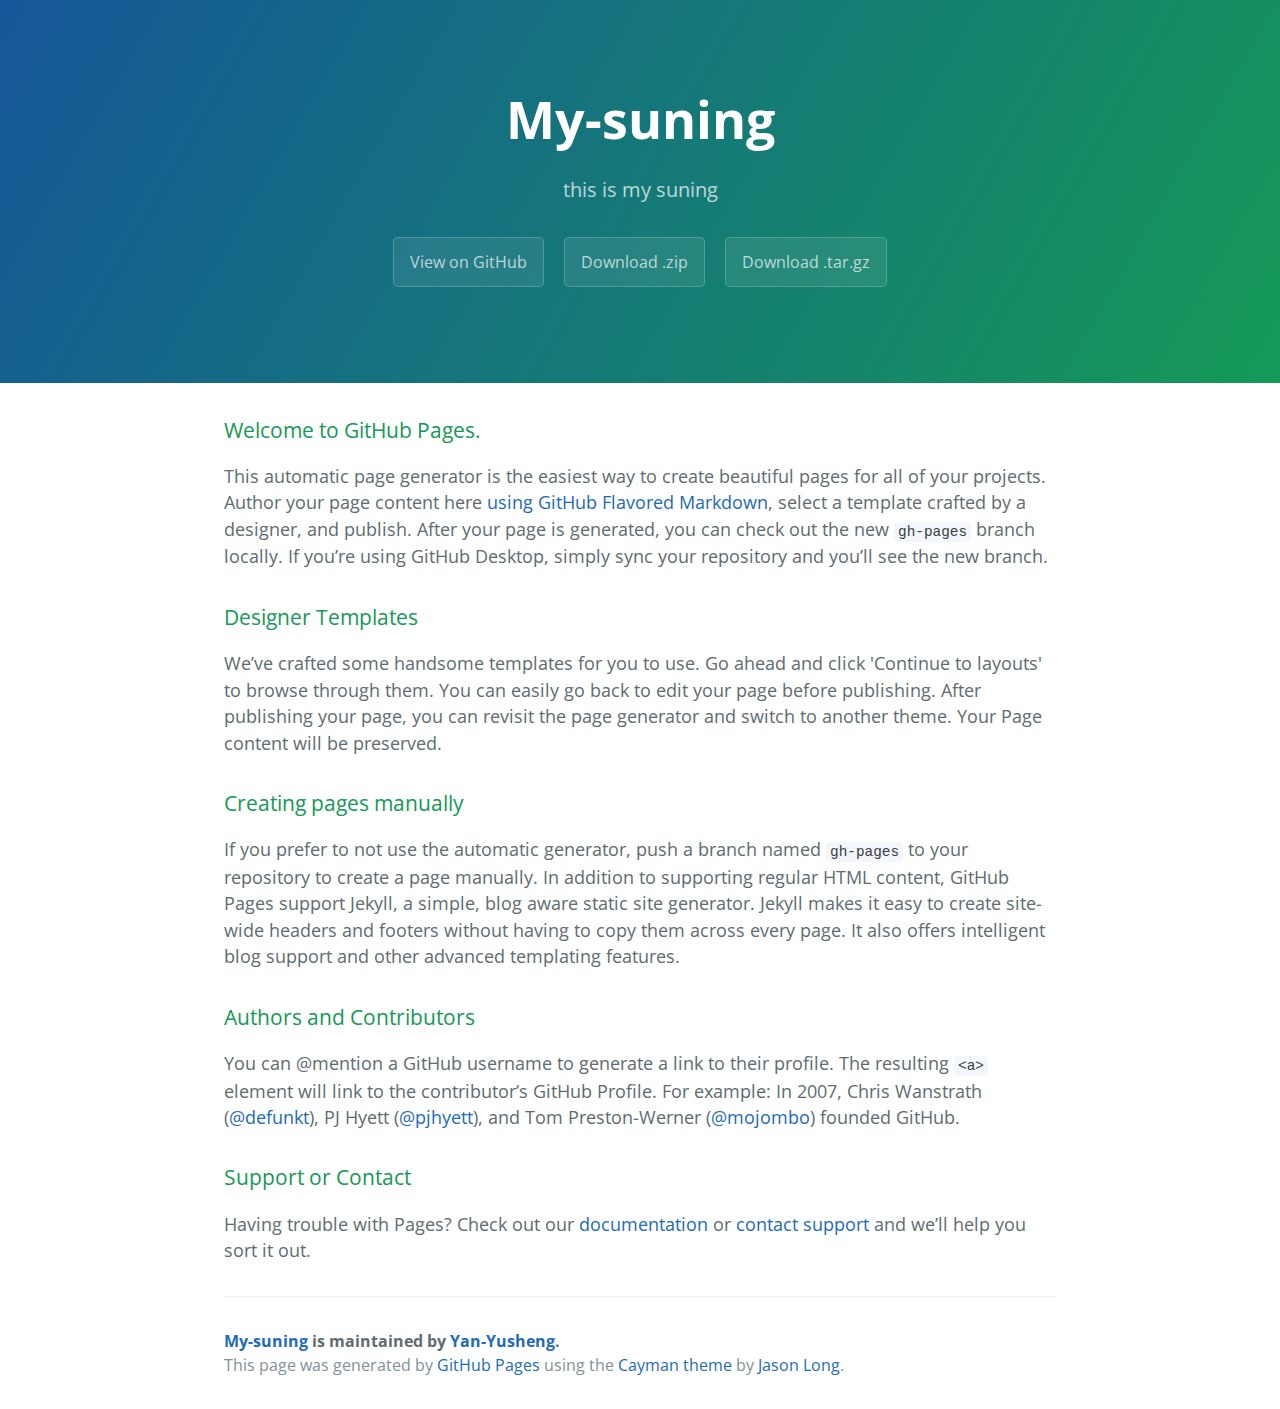
==== commit 93899bc3: "Create gh-pages branch via GitHub" ====
--- a/index.html
+++ b/index.html
@@ -1,1159 +1,57 @@
-<!DOCTYPE html>
-<html lang="en">
-<head>
-	<meta charset="UTF-8">
-	<title>my suning</title>
-	<meta name="keywords" content="苏宁易购">
-	<meta name="description" content="苏宁易购(Suning.com)网上商城 - 苏宁云商综合网上购物商城，销售传统家电、通讯数码、电脑、家居百货、服装服饰、母婴、图书、食品、保险、旅行、充值等数万类商品和服务。正品行货,全国联保,本地配送,货到付款。省钱放心上苏宁网上商城(原苏宁电器）,尽享购物乐趣！">
-	<link rel="shortcut icon" href="favicon.ico">
-	<link type="text/css" rel="stylesheet" href="css/index.css">
-	<link type="text/css" rel="stylesheet" href="css/reset.css">
-	<link rel="stylesheet" href="css/floor.css">
-	<link rel="stylesheet" href="css/tolike.css">
-	<script src='js/jquery-1.11.3.js'></script>
-	<script src='js/jQuery_slider_index.js'></script>
-	<script src='js/index.js'></script>
-</head>
-<body>
-	<!-- 通栏广告开始 -->
-	<div class="top_ad_wrapper">
-		<div class="top_ad">
-			<img src="img/top_ad.png">
-		</div>
-		<span class="close-btn"></span>
-	</div>
-	<!-- 通栏广告结束 -->
-
-	<!-- 头部导航开始 -->
-	<div class="user-nav-wrapper">
-		<div class="user-nav" id="user-nav">
-			<ul class="user-nav-left">
-				<li class="menu">
-					<div class="user-nav-inner">
-						<a href="javascript:void(0);" class="wzdh"><span>网站导航</span> <span class="icon arr-btn">&#xe62b;</span></a>
-					</div>
-					<div class="submenu sitemap">
-						<div class="nav-list-wrapper">
-							<span class="closefont close-btn">&#xe605;</span>
-							<div class="nav-list">
-								<div class="nav-list-title">
-									<h4>特色购物</h4>
-								</div>
-								<div class="nav-list-content">
-									<ul>
-										<li><a href="">苏宁互联</a></li>
-										<li><a href="">苏宁达人</a></li>
-										<li><a href="">苏宁V购</a></li>
-										<li><a href="">苏宁卡</a></li>
-										<li><a href="">海外购</a></li>
-										<li><a href="">企业采购</a></li>
-										<li><a href="">大聚会 <i class="hot"></i></a></li>
-										<li><a href="">免费试用</a></li>
-										<li><a href="">视频购物</a></li>
-										<li><a href="">办公直通车</a></li>
-										<li><a href="">以旧换新</a></li>
-										<li><a href="">新发现</a></li>
-										<li><a href="">二手优品</a></li>
-									</ul>
-								</div>
-							</div>
-							<div class="nav-list">
-								<div class="nav-list-title">
-									<h4>主题频道</h4>
-								</div>
-								<div class="nav-list-content">
-									<ul>
-										<li><a href="">电器城</a></li>
-										<li><a href="">苏宁超市</a></li>
-										<li><a href="">手机</a></li>
-										<li><a href="">运动馆 <i class="hot"></i></a></li><br>
-										<li><a href="">图书</a></li>
-										<li><a href="">红孩子母婴</a></li>
-										<li><a href="">美妆个护</a></li>
-										<li><a href="">电脑</a></li><br>
-										<li><a href="">服装城</a></li>
-										<li><a href="">智能生活</a></li>
-										<li><a href="">家装馆</a></li>
-										<li><a href="">汽车用品</a></li>
-										<li><a href="">苏宁热卖 <i class="hot"></i></a></li>
-										<li><a href="">排行榜</a></li>
-									</ul>
-								</div>
-							</div>
-							<div class="nav-list">
-								<div class="nav-list-title">
-									<h4>生活助手</h4>
-								</div>
-								<div class="nav-list-content">
-									<ul>
-										<li><a href="">零钱包 <i class="hot"></i></a></li>
-										<li><a href="">手机充值</a></li>
-										<li><a href="">火车票</a></li>
-										<li><a href="">转账还款</a></li>
-										<li><a href="">约服务</a></li>
-										<li><a href="">水电煤</a></li>
-										<li><a href="">保险</a></li>
-										<li><a href="">机票</a></li>
-										<li><a href="">门店查询</a></li>
-									</ul>
-								</div>
-							</div>
-							<div class="nav-list">
-								<div class="nav-list-title">
-									<h4>会员服务</h4>
-								</div>
-								<div class="nav-list-content">
-									<ul>
-										<li><a href="">会员联盟 <i class="hot"></i></a></li>
-										<li><a href="">苏宁社区</a></li>
-										<li><a href="">延长保修</a></li>
-										<li><a href="">免费书城</a></li>
-										<li><a href="">易付宝</a></li>
-										<li><a href="">苏宁理财</a></li>
-										<li><a href="">苏宁金融</a></li>				
-									</ul>
-								</div>
-							</div>
-							<div class="nav-list morehot">
-								<div class="nav-list-title">
-									<h4>更多热点</h4>
-								</div>
-								<div class="nav-list-content">
-									<ul>
-										<li><a href="">PPTV</a></li>
-										<li><a href="">客户端</a></li>
-										<li><a href="">商家入驻 <i class="hot"></i></a></li>
-										<li><a href="">苏宁众包</a></li>
-										<li><a href="">苏宁联盟</a></li>
-										<li><a href="">用户体验</a></li>
-										<li><a href="">公益频道</a></li>			
-										<li><a href="">校园先锋</a></li>			
-										<li><a href="">苏宁加盟</a></li>			
-										<li><a href="">苏宁云</a></li>			
-										<li><a href="">苏宁足球</a></li>			
-									</ul>
-								</div>
-							</div>
-						</div>
-					</div>
-				</li>
-				<li class="menu">
-					<div class="user-nav-inner">
-						<a href=""><span>商家入驻</span> <span class="icon arr-btn">&#xe62b;</span></a>
-					</div>
-					<div class="submenu shangjia">
-						<div class="nav-list" style="border:0 none;">
-							<div class="nav-list-content">
-								<ul>
-									<li><a href="">商家工具</a></li>
-									<li><a href="">金融中心</a></li>
-									<li><a href="">商家论坛</a></li>
-									<li><a href="">培训中心</a></li>
-									<li><a href="">增值服务</a></li>
-								</ul>
-							</div>
-						</div>				
-					</div>
-				</li>
-			</ul>
-			<ul class="user-nav-right">
-				<li class="menu login-wrap">
-					<div class="user-nav-inner login">
-						<a href="#"> 登录 </a>&nbsp; 
-						<a href="#"> 注册 </a>
-					</div>
-				</li>
-				<li class="menu">
-					<div class="user-nav-inner">
-						<a href="#"><span>我的订单</span> <span class="icon arr-btn">&#xe62b;</span></a>
-					</div>
-					<div class="submenu order">
-						<div class="nav-list">
-							<div class="nav-list-content">
-								<ul>
-									<li><a href="">待支付</a></li>
-									<li><a href="">待收货</a></li>
-									<li><a href="">待评价</a></li>
-									<li><a href="">修改订单</a></li>
-								</ul>
-							</div>
-						</div>				
-					</div>
-				</li>
-				<li class="menu">
-					<div class="user-nav-inner">
-						<a href="#"><span>我的易购</span> <span class="icon arr-btn">&#xe62b;</span></a>
-					</div>
-					<div class="submenu myyigou">
-						<div class="nav-list">
-							<div class="nav-list-content">
-								<ul>
-									<li><a href=""><img src="./img/0000000000_01_60x60.jpg" alt=""></a></li>
-									<li><a href="">请登录</a></li>
-									<li class="daka"><a href="">点击打卡</a></li>
-									<li><a href="">我的二手</a></li>
-									<li><a href="">我的收藏</a></li>
-									<li><a href="">我的金融</a></li>
-									<li class="lianmeng"><a href="">会员联盟</a></li>
-									<li><a href="">我的任性付</a></li>
-									<li><a href="">我的优惠券</a></li>
-								</ul>
-							</div>
-						</div>				
-					</div>
-				</li>
-				<li class="cart-wrap">
-					<div class="user-nav-inner">
-						<a href="#" class="cart">
-							<i></i>
-							<span>购物车</span>
-						</a>
-						<span class="mark"><b>0</b></span>
-					</div>
-				</li>
-				<li class="menu">
-					<div class="user-nav-inner">
-						<i class="phoneico">&#xe7eb;</i>						
-						<a href="#"><span>手机苏宁</span> <span class="icon arr-btn">&#xe62b;</span></a>
-					</div>
-					<div class="submenu phonesuning">
-						<div class="nav-list">
-							<div class="nav-list-content">
-								<ul>
-									<li>
-										<img src="./img/sn-top-code.png" alt="">
-										<p>下载苏宁易购APP</p>
-										<img src="./img/aoyun-text.jpg" alt="">
-									</li>
-									<li>
-										<img src="./img/yfb-top-code.png" alt="">
-										<p>扫一扫</p>
-										<p>下载易付宝APP</p>
-									</li>
-								</ul>
-								<div class="line"></div>
-							</div>
-						</div>				
-					</div>
-				</li>
-				<li>
-					<div class="user-nav-inner">
-						<a href="#"><span>易付宝</span></a>
-					</div>
-				</li>
-				<li>
-					<div class="user-nav-inner">
-						<a href=""><span>政企采购</span></a>
-					</div>
-				</li>
-				<li class="menu">
-					<div class="user-nav-inner">
-					<a href="javascript:void(0);"><span>客户服务</span> <span class="icon arr-btn">&#xe62b;</span></a>
-					</div>
-					<div class="submenu kf">
-						<div class="nav-list">
-							<div class="nav-list-content">
-								<ul>
-									<li><a href="">帮助中心</a></li>
-									<li><a href="">帮客预约</a></li>
-									<li><a href="">查找门店</a></li>
-									<li><a href="">退换货</a></li>
-									<li><a href="">建议反馈</a></li>
-									<li><a href="">在线咨询</a></li>
-								</ul>
-							</div>
-						</div>				
-					</div>
-				</li>
-			</ul>
-		</div>
-	</div>
-	<!-- 头部导航结束 -->
-	
-	<!-- 搜索栏开始 -->
-	<div class="search-wrapper"> 
-	
-			<div class="search-center" id="search-center">
-
-				<!-- logo开始 -->
-				<div class="logo">
-					<h1><a href="">苏宁易购</a></h1>
-					<h2><a href="">苏宁易购</a></h2>
-				</div>
-				<!--logo结束 -->
-
-				<div class="search-box1 tb" id="search-box">
-					<div class="search-box2">
-						<div class="search-box3">
-							<form action="">
-								<input type="text" name="q" id="q" autocomplete="off" value="">
-								<input type="submit" value="搜&nbsp;&nbsp;索" id="search-btn">
-							</form>
-							<span class="sale"> 开学季，红米Note4新品上市</span>
-							<em class="glass">&#xe60f;</em>
-						</div>
-						<div class="search-option" id="search-option">
-							<div class="history">
-								<ul>
-									<li class="title">最近搜索</li>	
-									<li>
-										<i></i>
-									</li>	
-								</ul>
-							</div>
-							<div class="hot">
-								<ul>
-									<li class="title">
-										<span>正在热搜中</span>
-										<i class="closefont">&#xe605;</i>
-									</li>
-									<li><a href="">三星Note7</a></li>
-									<li><a href="">海信彩电</a></li>
-									<li><a href="">洗衣机</a></li>
-									<li><a href="">平板电脑</a></li>
-									<li><a href="">月饼</a></li>
-									<li><a href="">空调</a></li>
-									<li><a href="">冰箱</a></li>
-									<li><a href="">荣耀8</a></li>
-									<li><a href="">纸尿裤</a></li>
-									<li><a href="">抽纸</a></li>
-									<li><a href="">餐桌</a></li>
-									<li><a href="">微波炉</a></li>
-									<li><a href="">洗发水</a></li>
-									<li><a href="">单反</a></li>
-									<li><a href="">奶粉</a></li>
-									<li><a href="">小米电视</a></li>
-									<li><a href="">笔记本</a></li>
-									<li><a href="">抽烟机</a></li>
-									<li><a href="">行车记录仪</a></li>
-									<li><a href="">燃气热水器</a></li>
-									<li><a href="">电饭煲</a></li>
-								</ul>
-							</div>
-						</div>
-					</div>
-					<div class="search-example">
-						<div class="tb-example">
-						<a href="#" class="chengse">奥克斯空调</a
-						><a href="#">开学五折起</a>
-						<a href="#" class="chengse">满300减50</a>
-						<a href="#" class="chengse">厨卫万人疯抢</a>
-						<a href="#">手机五折起</a>
-						<a href="#">月饼买一送一</a>
-						<a href="#">双开门2298</a>
-						<a href="#">彩电家装节</a></div>
-					</div>
-				</div>
-				
-				<a href="" class="search-ad"><img src="./img/147272407895040782.jpg" alt=""></a>
-			</div>
-			
-
-	</div>
-	<!-- 搜索栏结束 -->
-
-	<!-- 主体部分开始 -->
-	<div class="main-wrapper">
-		<div class="main">
-			<!-- 左侧分类开始 -->
-			<div class="market-nav" id="market-nav">
-				<a href="#">
-					<h3 class="market-nav-header">
-						全部商品分类
-					</h3>
-				</a>
-				<ul>
-					<li>
-						<span><a href="#">手机</a> <a href="#">数码</a> <a href="#">苏宁互联</a></span>
-						<i class="iconfont"></i>
-					</li>
-					<li>
-						<span><a href="#">电脑</a> <a href="#">办公配件</a></span>
-						<i class="iconfont">&#xe61a;</i>
-					</li>
-					<li>
-						<span><a href="#">空调</a> <a href="#">电视</a> <a href="#">冰箱</a> <a href="#">洗衣机</a><span class="f-right"></span>
-						<i class="iconfont">&#xe61a;</i>
-					</li>
-					<li>
-						<span><a href="#">厨卫电器</a> <a href="#">小家电</a> </span>
-						<i class="iconfont">&#xe61a;</i>
-					</li>
-					<li>
-						<span><a href="#">家居</a> <a href="#">家具</a> <a href="#">家装</a></span>
-						<i class="iconfont">&#xe61a;</i>
-					</li>
-					<li>
-						<span><a href="#">食品粮油</a> <a href="#">酒水冲调</a> </span>
-						<i class="iconfont">&#xe61a;</i>
-					</li>
-					<li>
-						<span><a href="#">个护化妆</a> <a href="#">清洁</a> <a href="#">纸品</a></span>
-						<i class="iconfont">&#xe61a;</i>
-					</li>
-					<li>
-						<span><a href="#">母婴</a> <a href="#">玩具</a> <a href="#">童装童鞋</a></span>
-						<i class="iconfont">&#xe61a;</i>
-					</li>
-					<li>
-						<span><a href="#">男装</a> <a href="#">女装</a> <a href="#">内衣</a></span>
-						<i class="iconfont">&#xe61a;</i>
-					</li>
-					<li>
-						<span><a href="#">鞋靴</a> <a href="#">箱包</a> <a href="#">钟表</a> <a href="#">珠宝</a></span>
-						<i class="iconfont">&#xe61a;</i>
-					</li>
-					<li>
-						<span><a href="#">运动户外</a> <a href="#">足球</a> <a href="#">汽车</a></span>
-						<i class="iconfont">&#xe61a;</i>
-					</li>
-					<li>
-						<span><a href="#">图书</a> <a href="#">免费书城</a> <a href="#">童书</a></span>
-						<i class="iconfont">&#xe61a;</i>
-					</li>
-					<li>
-						<span><a href="#">金融</a> <a href="#">理财</a> <a href="#">众筹</a> <a href="#">任性付</a></span>
-						<i class="iconfont">&#xe61a;</i>
-					</li>
-				</ul>
-				<div class="detail" id="detail">
-					<div class="sort-btn">
-						<a href="">电器城</a>
-						<a href="">手机频道</a>
-						<a href="">数码频道</a>
-						<a href="">网上营业厅</a>
-						<a href="">以旧换新</a>
-					</div>
-					<div class="cats-list">
-						<dl>
-							<dt><a href="">手机通讯</a></dt>
-							<dd>
-								<a href="" class="chengse">【手机直降1000】</a>
-								<a href="">全部手机</a>
-								<a href="">iphone</a>
-								<a href="">荣耀</a>
-								<a href="">小米</a>
-								<a href="">华为</a>
-								<a href="">魅族</a>
-								<a href="">oppo</a>
-								<a href="" class="chengse">乐视</a>
-								<a href="">vivo</a>
-								<a href="">努比亚</a>
-								<a href="">三星</a>
-								<a href="">联想</a>
-								<a href="">先锋</a>
-								<a href="">PPTV</a>
-								<a href="">美图</a>
-								<a href="">诺基亚</a>
-								<a href="">以旧换新</a>
-								<a href="">大屏手机</a>
-								<a href="">双卡双待</a>
-							</dd>
-						</dl>
-						<dl>
-							<dt><a href="">手机配件</a></dt>
-							<dd>
-								<a href="">电池/移动电源</a>
-								<a href="" class="chengse">蓝牙耳机</a>
-								<a href="">充电器/数据线</a>
-								<a href="">手机耳机</a>
-								<a href="">保护壳/膜</a>
-								<a href="">贴膜</a>
-								<a href="">存储卡</a>
-								<a href="" class="chengse">iphone配件</a>
-								<a href="">创意配件</a>
-								<a href="">手机饰品</a>
-								<a href="">便携/无线音箱</a>
-								<a href="">拍照配件</a>
-							</dd>
-						</dl>
-						<dl>
-							<dt><a href="">苏宁互联</a></dt>
-							<dd>
-								<a href="">选号中心</a>
-								<a href="">手机靓号</a>
-							</dd>
-						</dl>
-						<dl>
-							<dt><a href="">营业厅</a></dt>
-							<dd>
-								<a href="" class="chengse">【1元得500M流量】</a>
-								<a href="">购机送费</a>
-								<a href="">选号码</a>
-								<a href="">办套餐</a>
-								<a href="">宽带</a>
-								<a href="">充值</a>
-								<a href="">中国移动</a>
-								<a href="">中国联通</a>
-								<a href="">中国电信</a>
-							</dd>
-						</dl>
-						<dl>
-							<dt><a href="">摄影摄像</a></dt>
-							<dd>
-								<a href="" class="chengse">单反</a>
-								<a href="">微单/单电</a>
-								<a href="">数码相机</a>
-								<a href="" class="chengse">拍立得</a>
-								<a href="">摄像机</a>
-								<a href="">镜头</a>
-								<a href="">运动相机</a>
-								<a href="">户外器材</a>
-							</dd>
-						</dl>
-						<dl>
-							<dt><a href="">数码配件</a></dt>
-							<dd>
-								<a href="" class="chengse">储存卡</a>
-								<a href="">读卡器</a>
-								<a href="">三脚架/云台</a>
-								<a href="">摄影包</a>
-								<a href="">滤镜</a>
-								<a href="">电池/充电器</a>
-								<a href="">闪光灯/手柄</a>
-								<a href="">清洁工具</a>
-								<a href="">机身附件</a>
-							</dd>
-						</dl>
-						<dl>
-							<dt><a href="">智能设备</a></dt>
-							<dd>
-								<a href="">智能手环</a>
-								<a href="">智能手表</a>
-								<a href="" class="chengse">VR眼镜</a>
-								<a href="">运动追踪</a>
-								<a href="">智能防丢</a>
-								<a href="">智能家居</a>
-								<a href="">体感车</a>
-								<a href="" class="chengse">无人机</a>
-							</dd>
-						</dl>
-						<dl>
-							<dt><a href="">影音电子</a></dt>
-							<dd>
-								<a href="" class="chengse">耳机/耳麦</a>
-								<a href="">MP3/MP4</a>
-								<a href="">录音笔</a>
-								<a href="">收音/收录机</a>
-								<a href="">影音附件</a>
-							</dd>
-						</dl>
-						<dl>
-							<dt><a href="">电子教育</a></dt>
-							<dd>
-								<a href="" class="chengse">学生电脑</a>
-								<a href="">点读机/点读笔</a>
-								<a href="">复读机</a>
-								<a href="">学习机</a>
-								<a href="">电子书</a>
-								<a href="">电子词典</a>
-							</dd>
-						</dl>
-					</div>
-					<div class="showing">
-						<div class="brandlist">
-							<a href=""><img src="./img/147264336335293264.jpg" alt="努比亚"></a>
-							<a href=""><img src="./img/147269158532437663.jpg" alt="三星"></a>	
-							<a href=""><img src="./img/146181139472405665.jpg" alt="卡西欧"></a>
-							<a href=""><img src="./img/146181299489235106.jpg" alt="苹果"></a>		
-							<a href=""><img src="./img/146181302757184816.jpg" alt="荣耀"></a>
-							<a href=""><img src="./img/146181304872007180.jpg" alt="小米"></a>
-						</div>
-						<div class="adlist">
-							<a href=""><img src="./img/146425383734263434.jpg" alt=""></a>
-							<a href=""><img src="./img/147321131496622695.png" alt=""></a>
-						</div>
-					</div>
-				</div>
-			</div>
-			<!-- 左侧分类结束 -->
-
-			<!-- 右侧上导航开始 -->
-			<div class="main-section-header">
-				<ul>
-					<li><a href="">苏宁会员</a></li>
-					<li><a href="">服装城</a></li>
-					<li><a href="">苏宁超市</a></li>
-					<li><a href="">电器城 <i class="hot"></i></a></li>
-					<li><a href="">红孩子母婴</a></li>
-					<li><a href="">大聚惠</a></li>
-					<li><a href="">苏宁金融</a></li>
-					<li><a href="">海外购</a></li>
-					<li><a href="">中华特色馆</a></li>
-				</ul>
-			</div>
-			<!-- 右侧上导航结束 -->
-			
-			<!-- 右侧选项区域开始 -->
-			<div class="main-section-right">
-				<div class="tabContainer" id="tab">
-		            <ul class="tab-title">
-		                 <li class="select">公告</li>
-		                 <li>活动</li>
-		            </ul>
-		            <i class="tab-line"></i>
-		            <div class="tabBody">
-		                <div>
-		                    <ul>
-		                		<li><a href="" style="color:#f60">[促销] 厨卫万人抢烟灶 1198抢</a></li>
-		                		<li><a href="">[促销] 0元购iPhone 6s</a></li>
-		                		<li><a href="">[促销] 0元购50吋电视</a></li>
-		                		<li><a href="">[促销] 肾7发布前 高价收手机</a></li>
-		                	</ul>
-		                </div>
-		                <div>
-		                    <ul>
-		                		<li><a href="">[头条] 苏宁足球俱乐部官方旗舰店</a></li>
-		                		<li><a href="">[促销] 自行车333元起</a></li>
-		                		<li><a href="">[众筹] 江苏五虎将，年票优先购</a></li>
-		                		<li><a href="">[促销] 运动大牌3折起</a></li>
-		                	</ul>
-		                </div>
-		            </div>
-		        </div>
-		        <ul class="quick-btn">
-		        	<li><i class="quick-1"></i><a href="">话费流量</a></li>
-		        	<li><i class="quick-2"></i><a href="">还款</a></li>
-		        	<li><i class="quick-3"></i><a href="">火车票</a></li>
-		        	<li><i class="quick-4"></i><a href="">加油卡</a></li>
-		        	<li><i class="quick-5"></i><a href="">水电煤</a></li>
-		        	<li><i class="quick-6"></i><a href="">理财</a></li>
-		        	<li><i class="quick-7"></i><a href="">消费贷款</a></li>
-		        	<li><i class="quick-8"></i><a href="">球票</a></li>
-		        	<li><i class="quick-9"></i><a href="">领云钻</a></li>
-		        </ul>
-		        <div class="app-down">
-		        	<p>苏宁旗下APP</p>
-		        	<ul class="app-list" id="app-list">
-		        		<li class="snyg">
-		        			<span></span>
-		        			<div>
-		        				<img src="./img/146872584048782871.png" alt="苏宁易购">
-		        				<p>客户端新人享199礼包</p>
-		        				<i class="arr-down"></i>
-		        			</div>
-		        		</li>
-		        		<li class="yfb">
-		        			<span></span>
-		        			<div>
-		        				<img src="./img/146172706726377887.jpg" alt="易付宝">
-		        				<p>易付宝不只是支付</p>
-		        				<i class="arr-down"></i>
-		        			</div>
-		        		</li>
-		        		<li class="baby">
-		        			<span></span>
-		        			<div>
-		        				<img src="./img/146168004891486658.jpg" alt="redbaby">
-		        				<p>正品专业母婴购物app</p>
-		        				<i class="arr-down"></i>
-		        			</div>
-		        		</li>
-		        		<li class="snzn">
-		        			<span></span>
-		        			<div>
-		        				<img src="./img/146825369581882668.jpg" alt="苏宁智能">
-		        				<p>苏宁智能</p>
-		        				<i class="arr-down"></i>
-		        			</div>
-		        		</li>
-		        	</ul>
-		        </div>
-			</div>
-			<!-- 右侧选项区域结束 -->
-		</div>
-		
-		<!-- 轮播 开始 -->
-		<div class="slider-wrapper" id="slider-wrapper">
-			<div class="box-wrapper">
-				<div class="btn-left"></div>
-				<div class="btn-right"></div>
-				<ul class="box">
-					<li><a href=""><img src="./img/1.jpg" alt=""></a></li>
-					<li><a href=""><img src="./img/2.jpg" alt=""></a></li>
-					<li><a href=""><img src="./img/3.jpg" alt=""></a></li>
-					<li><a href=""><img src="./img/4.jpg" alt=""></a></li>
-					<li><a href=""><img src="./img/5.jpg" alt=""></a></li>
-					<li><a href=""><img src="./img/6.jpg" alt=""></a></li>
-				</ul>
-			</div>
-			<div class="footer">
-			</div>
-		</div>
-		<!-- 轮播 结束 -->
-	</div>
-	<!-- 主体部分结束 -->
-	
-	<!-- 放心去喜欢开始 -->
-	<div class="tolike">
-		<h3>放心去喜欢</h3>
-		<div class="side">
-			<a href="">
-				<img src="./img/147340704390266638.jpg" alt="">
-			</a>
-			<a href="">
-				<img src="./img/147341729529774207.jpg" class="enter" alt="">
-			</a>
-		</div>
-		<ul class="main-option">
-			<li><a href=""><img src="./img/147340250330084864.jpg" alt=""></a></li> 
-			<li><a href=""><img src="./img/147341001737691351.jpg" alt=""></a></li>
-			<li><a href=""><img src="./img/147341640607218420.jpg" alt=""></a></li>
-			<li><a href=""><img src="./img/147341027061747127.jpg" alt=""></a></li>
-			<li><a href=""><img src="./img/147338824619661376.jpg" alt=""></a></li>
-			<li><a href=""><img src="./img/147341016858342107.jpg" alt=""></a></li>
-			<li><a href=""><img src="./img/147342241134947376.jpg" alt=""></a></li>
-			<li><a href=""><img src="./img/147307185699506355.jpg" alt=""></a></li>
-		</ul>
-	</div>
-	<!-- 放心去喜欢结束 -->
-
-	<!-- 一楼开始 -->
-	<div class="floor">
-		<div class="floor-hd">
-			<h3>F1 手机通讯</h3>
-			<ul id="option-tab">
-				<li class="hover-font up-arr">热门活动</li>
-				<li>潮机推荐</li>
-				<li>手机配件</li>
-				<li>智能手环</li>
-			</ul>
-		</div>
-		<div class="floor-main" id="floor-main">
-			<!-- 左边广告开始 -->
-			<div class="side">
-				<a href="" class="side-img">
-					<img src="./img/147341263085601530.jpg" alt="">
-				</a>
-				<ul class="options">
-					<li class="one">
-						<a href="">
-							<em>热卖手机</em>
-						</a>
-					</li>
-					<li class="two">
-						<a href="">
-							<em>手机配件</em>
-						</a>
-					</li>
-					<li class="three">
-						<a href="">
-							<em>营业厅</em>
-						</a>
-					</li>
-				</ul>
-				<div class="hot-wrap">
-					<div class="hot-item-l">
-						<a href="">手机5折起</a>
-						<a href="">联想ZUK</a>
-						<a href="">iphone</a>
-						<a href="">小米</a>
-						<a href="">魅族</a>
-						<a href="">荣耀</a>
-						<a href="">乐视</a>
-						<a href="">华为</a>
-					</div>
-					<div class="hot-item-r">
-						<a href="">三星Note7</a>
-						<a href="">OPPO</a>
-						<a href="">vivo</a>
-						<a href="">努比亚</a>
-						<a href="">PPTV</a>
-						<a href="">大屏手机</a>
-						<a href="">以旧换新</a>
-						<a href="">蓝牙耳机</a>
-					</div>
-				</div>
-				<div class="last-img" id="last-img">
-					<a href="">
-						<img src="./img/147341276972073541.jpg" alt="">
-					</a>
-				</div>
-			</div>
-			<!-- 左边广告结束 -->
-			<!-- 右侧开始 -->
-			<div class="main-content1 maincontent">
-				<div class="slider-wrap" id="slider-wrap">
-					<div class="box-wrapper">
-						<div class="btn-left"></div>
-						<div class="btn-right"></div>
-						<ul class="box">
-							<li><a href=""><img src="./img/147332087200362410.jpg" alt=""></a></li>
-							<li><a href=""><img src="./img/147341606093234832.jpg" alt=""></a></li>
-							<li><a href=""><img src="./img/147340784308055788.jpg" alt=""></a></li>
-						</ul>
-					</div>
-					<div class="footer">
-					</div>
-				</div>
-				<ul class="col1">
-					<li class="pic1">
-						<a href="">
-							<img src="./img/147340677508433067.jpg" alt="">
-						</a>
-					</li>
-					<li class="pic2">
-						<a href="">
-							<img src="./img/147349289765679878.jpg" alt="">
-						</a>
-					</li>
-					<li class="pic3">
-						<a href="">
-							<img src="./img/147332093015860093.jpg" alt="">
-						</a>
-					</li>
-				</ul>
-				<ul class="col2">
-					<li class="pic1">
-						<a href="">
-							<img src="./img/147341281721554275.jpg" alt="">
-						</a>
-					</li>
-					<li class="pic2">
-						<a href="">
-							<img src="./img/147341330870112776.jpg" alt="">
-						</a>
-					</li>
-					<li class="pic3">
-						<a href="">
-							<img src="./img/147340682052752543.jpg" alt="">
-						</a>
-					</li>
-					<li class="pic4">
-						<a href="">
-							<img src="./img/147341309544808481.jpg" alt="">
-						</a>
-					</li>
-				</ul>
-			</div>
-			<div class="main-content2 maincontent" style="display:none">
-				<ul class="comlist">
-					<li>
-						<p class="comlist-img">
-							<a href="">
-								<img src="./img/0000000000-000000000134003091_1_200x200.jpg" alt="">
-							</a>
-						</p>
-						<p class="txtlink">
-							<a href="">Apple iPhone 6s 16GB 玫瑰金色 移动联通电信4G手机</a>
-						</p>
-						<p class="price">
-							<strong>￥4188.00</strong>
-						</p>
-					</li>
-					<li class="no-lline">
-						<p class="comlist-img">
-							<a href="">
-								<img src="./img/0000000000-000000000134003755_1_200x200.jpg" alt="">
-							</a>
-						</p>
-						<p class="txtlink">
-							<a href="">Apple iPhone 6s 64GB 玫瑰金色 移动联通电信4G手机</a>
-						</p>
-						<p class="price">
-							<strong>￥4878.00</strong>
-						</p>
-					</li>
-					<li class="no-lline">
-						<p class="comlist-img">
-							<a href="">
-								<img src="./img/0000000000-000000000123129119_1_200x200.jpg" alt="">
-							</a>
-						</p>
-						<p class="txtlink">
-							<a href="">Apple iPhone 5s 16GB 银色 移动联通4G手机</a>
-						</p>
-						<p class="price">
-							<strong>暂无报价</strong>
-						</p>
-					</li>
-					<li class="no-lline">
-						<p class="comlist-img">
-							<a href="">
-								<img src="./img/0000000000-000000000150840676_1_200x200.jpg" alt="">
-							</a>
-						</p>
-						<p class="txtlink">
-							<a href="">魅蓝3 白色16GB 全网通公开版</a>
-						</p>
-						<p class="price">
-							<strong>￥599.00</strong>
-						</p>
-					</li>
-					<li class="no-uline">
-						<p class="comlist-img">
-							<a href="">
-								<img src="./img/0000000000-000000000154422673_1_200x200.jpg" alt="">
-							</a>
-						</p>
-						<p class="txtlink">
-							<a href="">乐视（Le）乐2（X620）32GB 金色 移动联通电信4G手机 双卡</a>
-						</p>
-						<p class="price">
-							<strong>暂无报价</strong>
-						</p>
-					</li>
-					<li class="no-uline no-lline">
-						<p class="comlist-img">
-							<a href="">
-								<img src="./img/0000000000-000000000129675798_1_200x200.jpg" alt="">
-							</a>
-						</p>
-						<p class="txtlink">
-							<a href="">荣耀7移动/联通双4G（冰河银）双卡双待（PLK-UL00）（3GB）</a>
-						</p>
-						<p class="price">
-							<strong>￥1399.00</strong>
-						</p>
-					</li>
-					<li class="no-uline no-lline">
-						<p class="comlist-img">
-							<a href="">
-								<img src="./img/0000000000-000000000142929290_1_200x200.jpg" alt="">
-							</a>
-						</p>
-						<p class="txtlink">
-							<a href="">华为荣耀畅玩4X（Che1-CL20）晨曦金 全网通4G手机 </a>
-						</p>
-						<p class="price">
-							<strong>￥799.00</strong>
-						</p>
-					</li>
-					<li class="no-uline no-lline">
-						<p class="comlist-img">
-							<a href="">
-								<img src="./img/0000000000-000000000157108328_1_200x200.jpg" alt="">
-							</a>
-						</p>
-						<p class="txtlink">
-							<a href="">努比亚（nubia）大牛5 Z11Max (NX523J) 银色 4+64G</a>
-						</p>
-						<p class="price">
-							<strong>￥1999.00</strong>
-						</p>
-					</li>
-				</ul>
-			</div>
-			<div class="main-content2 maincontent" style="display:none">
-				<ul class="comlist">
-					<li>
-						<p class="comlist-img">
-							<a href="">
-								<img src="./img/000000000144695264_1.jpg" alt="">
-							</a>
-						</p>
-						<p class="txtlink">
-							<a href="">倍斯特 20000毫安 BST-0181罗伯特 白色 移动电源/充电宝</a>
-						</p>
-						<p class="price">
-							<strong>￥79.00</strong>
-						</p>
-					</li>
-					<li class="no-lline">
-						<p class="comlist-img">
-							<a href="">
-								<img src="./img/000000000132245527_1.jpg" alt="">
-							</a>
-						</p>
-						<p class="txtlink">
-							<a href="">ROMOSS罗马仕sense4 10400mAh 超智能移动电源充电器</a>
-						</p>
-						<p class="price">
-							<strong>￥69.90</strong>
-						</p>
-					</li>
-					<li class="no-lline">
-						<p class="comlist-img">
-							<a href="">
-								<img src="./img/0000000000-000000000137086408_1_200x200.jpg" alt="">
-							</a>
-						</p>
-						<p class="txtlink">
-							<a href="">品胜苹果数据充电线Apple Lightning(1000mm)【适用于苹果手机】</a>
-						</p>
-						<p class="price">
-							<strong>￥19.90</strong>
-						</p>
-					</li>
-					<li class="no-lline">
-						<p class="comlist-img">
-							<a href="">
-								<img src="./img/0000000000-000000000151692408_1_200x200.jpg" alt="">
-							</a>
-						</p>
-						<p class="txtlink">
-							<a href="">乔威（JOWAY） H-02无线运动蓝牙耳机挂耳式4.1 迷你耳塞入</a>
-						</p>
-						<p class="price">
-							<strong>￥39.00</strong>
-						</p>
-					</li>
-					<li class="no-uline">
-						<p class="comlist-img">
-							<a href="">
-								<img src="./img/000000000131544301_1.jpg" alt="">
-							</a>
-						</p>
-						<p class="txtlink">
-							<a href="">三星(SAMSUNG) MicroSD存储卡 32G(CLASS10 UHS-1 </a>
-						</p>
-						<p class="price">
-							<strong>￥47.90</strong>
-						</p>
-					</li>
-					<li class="no-uline no-lline">
-						<p class="comlist-img">
-							<a href="">
-								<img src="./img/0000000000-000000000159383885_1_200x200.jpg" alt="">
-							</a>
-						</p>
-						<p class="txtlink">
-							<a href="">魅族（MEIZU）EP51 磁吸式专业运动蓝牙耳机 红黑色</a>
-						</p>
-						<p class="price">
-							<strong>￥269.00</strong>
-						</p>
-					</li>
-					<li class="no-uline no-lline">
-						<p class="comlist-img">
-							<a href="">
-								<img src="./img/0000000000-000000000140260154_1_200x200.jpg" alt="">
-							</a>
-						</p>
-						<p class="txtlink">
-							<a href="">黑客高清钢化玻璃膜iphone 6S</a>
-						</p>
-						<p class="price">
-							<strong>￥9.90</strong>
-						</p>
-					</li>
-					<li class="no-uline no-lline">
-						<p class="comlist-img">
-							<a href="">
-								<img src="./img/000000000128852339_1.jpg" alt="">
-							</a>
-						</p>
-						<p class="txtlink">
-							<a href="">华为原装线控带麦半入耳式耳机AM116</a>
-						</p>
-						<p class="price">
-							<strong>￥69.00</strong>
-						</p>
-					</li>
-				</ul>
-			</div>
-			<div class="main-content2 maincontent" style="display:none">
-				<ul class="comlist">
-					<li>
-						<p class="comlist-img">
-							<a href="">
-								<img src="./img/000000000142180768_1.jpg" alt="">
-							</a>
-						</p>
-						<p class="txtlink">
-							<a href="">暴风魔镜4Android版 VR眼镜 虚拟现实智能设备(白） </a>
-						</p>
-						<p class="price">
-							<strong>￥179.00</strong>
-						</p>
-					</li>
-					<li class="no-lline">
-						<p class="comlist-img">
-							<a href="">
-								<img src="./img/0000000000-000000000169363822_1.jpg" alt="">
-							</a>
-						</p>
-						<p class="txtlink">
-							<a href="">Amazfit Huami 运动手表</a>
-						</p>
-						<p class="price">
-							<strong>￥799.00</strong>
-						</p>
-					</li>
-					<li class="no-lline">
-						<p class="comlist-img">
-							<a href="">
-								<img src="./img/0000000000-000000000153904048_1_200x200.jpg" alt="">
-							</a>
-						</p>
-						<p class="txtlink">
-							<a href="">糖猫（E1） 儿童电话手表 好友版儿童智能手表 GPS定位</a>
-						</p>
-						<p class="price">
-							<strong>￥389.00</strong>
-						</p>
-					</li>
-					<li class="no-lline">
-						<p class="comlist-img">
-							<a href="">
-								<img src="./img/0000000000-000000000165813277_1_200x200.jpg" alt="">
-							</a>
-						</p>
-						<p class="txtlink">
-							<a href="">Garmin佳明fenix3 HR飞耐时3 HR光电心率GPS登山跑步游泳</a>
-						</p>
-						<p class="price">
-							<strong>￥5680.00</strong>
-						</p>
-					</li>
-					<li class="no-uline">
-						<p class="comlist-img">
-							<a href="">
-								<img src="./img/000000000139145215_1.jpg" alt="">
-							</a>
-						</p>
-						<p class="txtlink">
-							<a href="">HUAWEI智能手表 平尾真皮表带（黑色）</a>
-						</p>
-						<p class="price">
-							<strong>￥1788.00</strong>
-						</p>
-					</li>
-					<li class="no-uline no-lline">
-						<p class="comlist-img">
-							<a href="">
-								<img src="./img/000000000134582140_1.jpg" alt="">
-							</a>
-						</p>
-						<p class="txtlink">
-							<a href="">乐心手环 Mambo-1（黑色） </a>
-						</p>
-						<p class="price">
-							<strong>￥99.00</strong>
-						</p>
-					</li>
-					<li class="no-uline no-lline">
-						<p class="comlist-img">
-							<a href="">
-								<img src="./img/0000000000-000000000167972641_1.jpg" alt="">
-							</a>
-						</p>
-						<p class="txtlink">
-							<a href="">bong 3 智能心率手环 </a>
-						</p>
-						<p class="price">
-							<strong>￥169.00</strong>
-						</p>
-					</li>
-					<li class="no-uline no-lline">
-						<p class="comlist-img">
-							<a href="">
-								<img src="./img/0000000000-000000000152062034_1_200x200.jpg" alt="">
-							</a>
-						</p>
-						<p class="txtlink">
-							<a href="">华为Talkband B3智能手环 商务版 （摩卡棕)</a>
-						</p>
-						<p class="price">
-							<strong>￥1199.00</strong>
-						</p>
-					</li>
-				</ul>
-			</div>
-			<!-- 右侧结束 -->
-		</div>
-	</div>
-	<!-- 一楼结束 -->
-	<script src="js/Tab-option.js"></script>
-</body>
-</html>+<!DOCTYPE html>
+<html lang="en-us">
+  <head>
+    <meta charset="UTF-8">
+    <title>My-suning by Yan-Yusheng</title>
+    <meta name="viewport" content="width=device-width, initial-scale=1">
+    <link rel="stylesheet" type="text/css" href="stylesheets/normalize.css" media="screen">
+    <link href='https://fonts.googleapis.com/css?family=Open+Sans:400,700' rel='stylesheet' type='text/css'>
+    <link rel="stylesheet" type="text/css" href="stylesheets/stylesheet.css" media="screen">
+    <link rel="stylesheet" type="text/css" href="stylesheets/github-light.css" media="screen">
+  </head>
+  <body>
+    <section class="page-header">
+      <h1 class="project-name">My-suning</h1>
+      <h2 class="project-tagline">this is my suning </h2>
+      <a href="https://github.com/Yan-Yusheng/my-suning" class="btn">View on GitHub</a>
+      <a href="https://github.com/Yan-Yusheng/my-suning/zipball/master" class="btn">Download .zip</a>
+      <a href="https://github.com/Yan-Yusheng/my-suning/tarball/master" class="btn">Download .tar.gz</a>
+    </section>
+
+    <section class="main-content">
+      <h3>
+<a id="welcome-to-github-pages" class="anchor" href="#welcome-to-github-pages" aria-hidden="true"><span aria-hidden="true" class="octicon octicon-link"></span></a>Welcome to GitHub Pages.</h3>
+
+<p>This automatic page generator is the easiest way to create beautiful pages for all of your projects. Author your page content here <a href="https://guides.github.com/features/mastering-markdown/">using GitHub Flavored Markdown</a>, select a template crafted by a designer, and publish. After your page is generated, you can check out the new <code>gh-pages</code> branch locally. If you’re using GitHub Desktop, simply sync your repository and you’ll see the new branch.</p>
+
+<h3>
+<a id="designer-templates" class="anchor" href="#designer-templates" aria-hidden="true"><span aria-hidden="true" class="octicon octicon-link"></span></a>Designer Templates</h3>
+
+<p>We’ve crafted some handsome templates for you to use. Go ahead and click 'Continue to layouts' to browse through them. You can easily go back to edit your page before publishing. After publishing your page, you can revisit the page generator and switch to another theme. Your Page content will be preserved.</p>
+
+<h3>
+<a id="creating-pages-manually" class="anchor" href="#creating-pages-manually" aria-hidden="true"><span aria-hidden="true" class="octicon octicon-link"></span></a>Creating pages manually</h3>
+
+<p>If you prefer to not use the automatic generator, push a branch named <code>gh-pages</code> to your repository to create a page manually. In addition to supporting regular HTML content, GitHub Pages support Jekyll, a simple, blog aware static site generator. Jekyll makes it easy to create site-wide headers and footers without having to copy them across every page. It also offers intelligent blog support and other advanced templating features.</p>
+
+<h3>
+<a id="authors-and-contributors" class="anchor" href="#authors-and-contributors" aria-hidden="true"><span aria-hidden="true" class="octicon octicon-link"></span></a>Authors and Contributors</h3>
+
+<p>You can @mention a GitHub username to generate a link to their profile. The resulting <code>&lt;a&gt;</code> element will link to the contributor’s GitHub Profile. For example: In 2007, Chris Wanstrath (<a href="https://github.com/defunkt" class="user-mention">@defunkt</a>), PJ Hyett (<a href="https://github.com/pjhyett" class="user-mention">@pjhyett</a>), and Tom Preston-Werner (<a href="https://github.com/mojombo" class="user-mention">@mojombo</a>) founded GitHub.</p>
+
+<h3>
+<a id="support-or-contact" class="anchor" href="#support-or-contact" aria-hidden="true"><span aria-hidden="true" class="octicon octicon-link"></span></a>Support or Contact</h3>
+
+<p>Having trouble with Pages? Check out our <a href="https://help.github.com/pages">documentation</a> or <a href="https://github.com/contact">contact support</a> and we’ll help you sort it out.</p>
+
+      <footer class="site-footer">
+        <span class="site-footer-owner"><a href="https://github.com/Yan-Yusheng/my-suning">My-suning</a> is maintained by <a href="https://github.com/Yan-Yusheng">Yan-Yusheng</a>.</span>
+
+        <span class="site-footer-credits">This page was generated by <a href="https://pages.github.com">GitHub Pages</a> using the <a href="https://github.com/jasonlong/cayman-theme">Cayman theme</a> by <a href="https://twitter.com/jasonlong">Jason Long</a>.</span>
+      </footer>
+
+    </section>
+
+  
+  </body>
+</html>
--- a/stylesheets/stylesheet.css
+++ b/stylesheets/stylesheet.css
@@ -0,0 +1,245 @@
+* {
+  box-sizing: border-box; }
+
+body {
+  padding: 0;
+  margin: 0;
+  font-family: "Open Sans", "Helvetica Neue", Helvetica, Arial, sans-serif;
+  font-size: 16px;
+  line-height: 1.5;
+  color: #606c71; }
+
+a {
+  color: #1e6bb8;
+  text-decoration: none; }
+  a:hover {
+    text-decoration: underline; }
+
+.btn {
+  display: inline-block;
+  margin-bottom: 1rem;
+  color: rgba(255, 255, 255, 0.7);
+  background-color: rgba(255, 255, 255, 0.08);
+  border-color: rgba(255, 255, 255, 0.2);
+  border-style: solid;
+  border-width: 1px;
+  border-radius: 0.3rem;
+  transition: color 0.2s, background-color 0.2s, border-color 0.2s; }
+  .btn + .btn {
+    margin-left: 1rem; }
+
+.btn:hover {
+  color: rgba(255, 255, 255, 0.8);
+  text-decoration: none;
+  background-color: rgba(255, 255, 255, 0.2);
+  border-color: rgba(255, 255, 255, 0.3); }
+
+@media screen and (min-width: 64em) {
+  .btn {
+    padding: 0.75rem 1rem; } }
+
+@media screen and (min-width: 42em) and (max-width: 64em) {
+  .btn {
+    padding: 0.6rem 0.9rem;
+    font-size: 0.9rem; } }
+
+@media screen and (max-width: 42em) {
+  .btn {
+    display: block;
+    width: 100%;
+    padding: 0.75rem;
+    font-size: 0.9rem; }
+    .btn + .btn {
+      margin-top: 1rem;
+      margin-left: 0; } }
+
+.page-header {
+  color: #fff;
+  text-align: center;
+  background-color: #159957;
+  background-image: linear-gradient(120deg, #155799, #159957); }
+
+@media screen and (min-width: 64em) {
+  .page-header {
+    padding: 5rem 6rem; } }
+
+@media screen and (min-width: 42em) and (max-width: 64em) {
+  .page-header {
+    padding: 3rem 4rem; } }
+
+@media screen and (max-width: 42em) {
+  .page-header {
+    padding: 2rem 1rem; } }
+
+.project-name {
+  margin-top: 0;
+  margin-bottom: 0.1rem; }
+
+@media screen and (min-width: 64em) {
+  .project-name {
+    font-size: 3.25rem; } }
+
+@media screen and (min-width: 42em) and (max-width: 64em) {
+  .project-name {
+    font-size: 2.25rem; } }
+
+@media screen and (max-width: 42em) {
+  .project-name {
+    font-size: 1.75rem; } }
+
+.project-tagline {
+  margin-bottom: 2rem;
+  font-weight: normal;
+  opacity: 0.7; }
+
+@media screen and (min-width: 64em) {
+  .project-tagline {
+    font-size: 1.25rem; } }
+
+@media screen and (min-width: 42em) and (max-width: 64em) {
+  .project-tagline {
+    font-size: 1.15rem; } }
+
+@media screen and (max-width: 42em) {
+  .project-tagline {
+    font-size: 1rem; } }
+
+.main-content :first-child {
+  margin-top: 0; }
+.main-content img {
+  max-width: 100%; }
+.main-content h1, .main-content h2, .main-content h3, .main-content h4, .main-content h5, .main-content h6 {
+  margin-top: 2rem;
+  margin-bottom: 1rem;
+  font-weight: normal;
+  color: #159957; }
+.main-content p {
+  margin-bottom: 1em; }
+.main-content code {
+  padding: 2px 4px;
+  font-family: Consolas, "Liberation Mono", Menlo, Courier, monospace;
+  font-size: 0.9rem;
+  color: #383e41;
+  background-color: #f3f6fa;
+  border-radius: 0.3rem; }
+.main-content pre {
+  padding: 0.8rem;
+  margin-top: 0;
+  margin-bottom: 1rem;
+  font: 1rem Consolas, "Liberation Mono", Menlo, Courier, monospace;
+  color: #567482;
+  word-wrap: normal;
+  background-color: #f3f6fa;
+  border: solid 1px #dce6f0;
+  border-radius: 0.3rem; }
+  .main-content pre > code {
+    padding: 0;
+    margin: 0;
+    font-size: 0.9rem;
+    color: #567482;
+    word-break: normal;
+    white-space: pre;
+    background: transparent;
+    border: 0; }
+.main-content .highlight {
+  margin-bottom: 1rem; }
+  .main-content .highlight pre {
+    margin-bottom: 0;
+    word-break: normal; }
+.main-content .highlight pre, .main-content pre {
+  padding: 0.8rem;
+  overflow: auto;
+  font-size: 0.9rem;
+  line-height: 1.45;
+  border-radius: 0.3rem; }
+.main-content pre code, .main-content pre tt {
+  display: inline;
+  max-width: initial;
+  padding: 0;
+  margin: 0;
+  overflow: initial;
+  line-height: inherit;
+  word-wrap: normal;
+  background-color: transparent;
+  border: 0; }
+  .main-content pre code:before, .main-content pre code:after, .main-content pre tt:before, .main-content pre tt:after {
+    content: normal; }
+.main-content ul, .main-content ol {
+  margin-top: 0; }
+.main-content blockquote {
+  padding: 0 1rem;
+  margin-left: 0;
+  color: #819198;
+  border-left: 0.3rem solid #dce6f0; }
+  .main-content blockquote > :first-child {
+    margin-top: 0; }
+  .main-content blockquote > :last-child {
+    margin-bottom: 0; }
+.main-content table {
+  display: block;
+  width: 100%;
+  overflow: auto;
+  word-break: normal;
+  word-break: keep-all; }
+  .main-content table th {
+    font-weight: bold; }
+  .main-content table th, .main-content table td {
+    padding: 0.5rem 1rem;
+    border: 1px solid #e9ebec; }
+.main-content dl {
+  padding: 0; }
+  .main-content dl dt {
+    padding: 0;
+    margin-top: 1rem;
+    font-size: 1rem;
+    font-weight: bold; }
+  .main-content dl dd {
+    padding: 0;
+    margin-bottom: 1rem; }
+.main-content hr {
+  height: 2px;
+  padding: 0;
+  margin: 1rem 0;
+  background-color: #eff0f1;
+  border: 0; }
+
+@media screen and (min-width: 64em) {
+  .main-content {
+    max-width: 64rem;
+    padding: 2rem 6rem;
+    margin: 0 auto;
+    font-size: 1.1rem; } }
+
+@media screen and (min-width: 42em) and (max-width: 64em) {
+  .main-content {
+    padding: 2rem 4rem;
+    font-size: 1.1rem; } }
+
+@media screen and (max-width: 42em) {
+  .main-content {
+    padding: 2rem 1rem;
+    font-size: 1rem; } }
+
+.site-footer {
+  padding-top: 2rem;
+  margin-top: 2rem;
+  border-top: solid 1px #eff0f1; }
+
+.site-footer-owner {
+  display: block;
+  font-weight: bold; }
+
+.site-footer-credits {
+  color: #819198; }
+
+@media screen and (min-width: 64em) {
+  .site-footer {
+    font-size: 1rem; } }
+
+@media screen and (min-width: 42em) and (max-width: 64em) {
+  .site-footer {
+    font-size: 1rem; } }
+
+@media screen and (max-width: 42em) {
+  .site-footer {
+    font-size: 0.9rem; } }
--- a/stylesheets/github-light.css
+++ b/stylesheets/github-light.css
@@ -0,0 +1,124 @@
+/*
+The MIT License (MIT)
+
+Copyright (c) 2016 GitHub, Inc.
+
+Permission is hereby granted, free of charge, to any person obtaining a copy
+of this software and associated documentation files (the "Software"), to deal
+in the Software without restriction, including without limitation the rights
+to use, copy, modify, merge, publish, distribute, sublicense, and/or sell
+copies of the Software, and to permit persons to whom the Software is
+furnished to do so, subject to the following conditions:
+
+The above copyright notice and this permission notice shall be included in all
+copies or substantial portions of the Software.
+
+THE SOFTWARE IS PROVIDED "AS IS", WITHOUT WARRANTY OF ANY KIND, EXPRESS OR
+IMPLIED, INCLUDING BUT NOT LIMITED TO THE WARRANTIES OF MERCHANTABILITY,
+FITNESS FOR A PARTICULAR PURPOSE AND NONINFRINGEMENT. IN NO EVENT SHALL THE
+AUTHORS OR COPYRIGHT HOLDERS BE LIABLE FOR ANY CLAIM, DAMAGES OR OTHER
+LIABILITY, WHETHER IN AN ACTION OF CONTRACT, TORT OR OTHERWISE, ARISING FROM,
+OUT OF OR IN CONNECTION WITH THE SOFTWARE OR THE USE OR OTHER DEALINGS IN THE
+SOFTWARE.
+
+*/
+
+.pl-c /* comment */ {
+  color: #969896;
+}
+
+.pl-c1 /* constant, variable.other.constant, support, meta.property-name, support.constant, support.variable, meta.module-reference, markup.raw, meta.diff.header */,
+.pl-s .pl-v /* string variable */ {
+  color: #0086b3;
+}
+
+.pl-e /* entity */,
+.pl-en /* entity.name */ {
+  color: #795da3;
+}
+
+.pl-smi /* variable.parameter.function, storage.modifier.package, storage.modifier.import, storage.type.java, variable.other */,
+.pl-s .pl-s1 /* string source */ {
+  color: #333;
+}
+
+.pl-ent /* entity.name.tag */ {
+  color: #63a35c;
+}
+
+.pl-k /* keyword, storage, storage.type */ {
+  color: #a71d5d;
+}
+
+.pl-s /* string */,
+.pl-pds /* punctuation.definition.string, string.regexp.character-class */,
+.pl-s .pl-pse .pl-s1 /* string punctuation.section.embedded source */,
+.pl-sr /* string.regexp */,
+.pl-sr .pl-cce /* string.regexp constant.character.escape */,
+.pl-sr .pl-sre /* string.regexp source.ruby.embedded */,
+.pl-sr .pl-sra /* string.regexp string.regexp.arbitrary-repitition */ {
+  color: #183691;
+}
+
+.pl-v /* variable */ {
+  color: #ed6a43;
+}
+
+.pl-id /* invalid.deprecated */ {
+  color: #b52a1d;
+}
+
+.pl-ii /* invalid.illegal */ {
+  color: #f8f8f8;
+  background-color: #b52a1d;
+}
+
+.pl-sr .pl-cce /* string.regexp constant.character.escape */ {
+  font-weight: bold;
+  color: #63a35c;
+}
+
+.pl-ml /* markup.list */ {
+  color: #693a17;
+}
+
+.pl-mh /* markup.heading */,
+.pl-mh .pl-en /* markup.heading entity.name */,
+.pl-ms /* meta.separator */ {
+  font-weight: bold;
+  color: #1d3e81;
+}
+
+.pl-mq /* markup.quote */ {
+  color: #008080;
+}
+
+.pl-mi /* markup.italic */ {
+  font-style: italic;
+  color: #333;
+}
+
+.pl-mb /* markup.bold */ {
+  font-weight: bold;
+  color: #333;
+}
+
+.pl-md /* markup.deleted, meta.diff.header.from-file */ {
+  color: #bd2c00;
+  background-color: #ffecec;
+}
+
+.pl-mi1 /* markup.inserted, meta.diff.header.to-file */ {
+  color: #55a532;
+  background-color: #eaffea;
+}
+
+.pl-mdr /* meta.diff.range */ {
+  font-weight: bold;
+  color: #795da3;
+}
+
+.pl-mo /* meta.output */ {
+  color: #1d3e81;
+}
+
